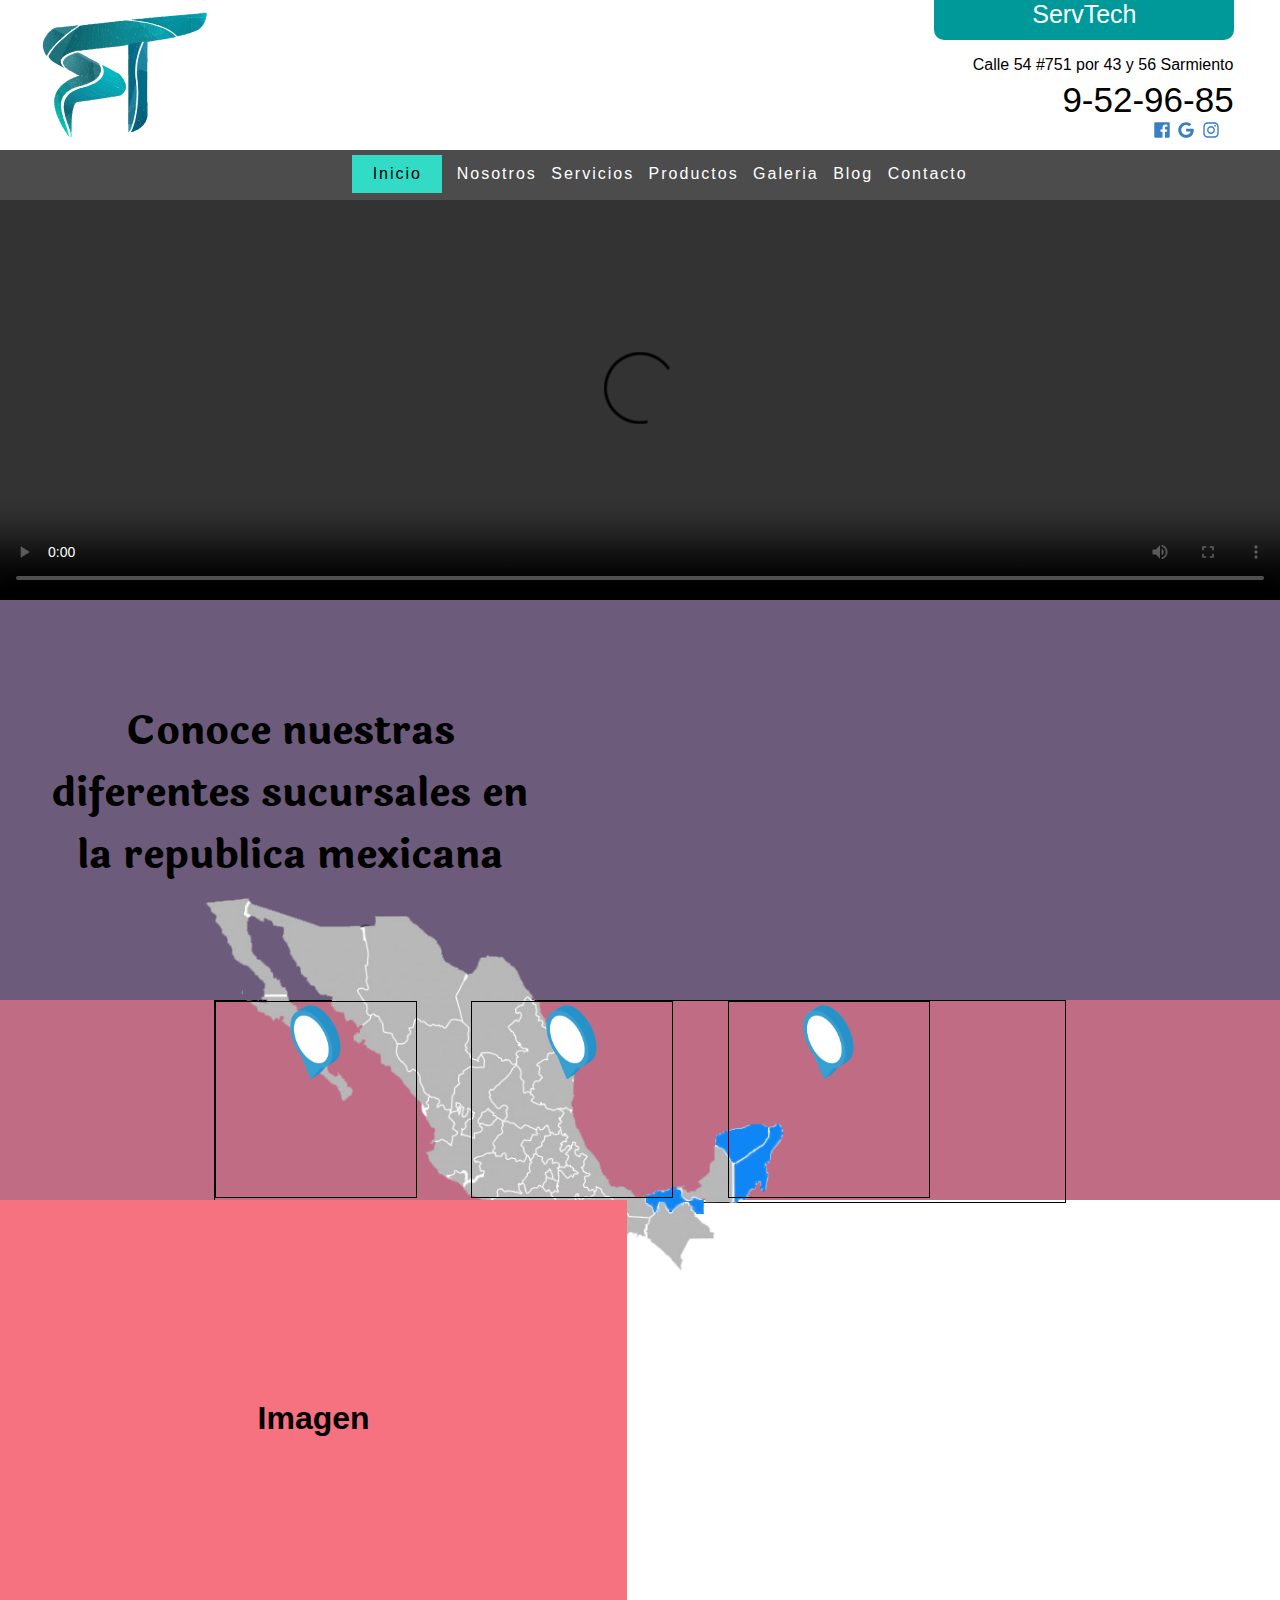
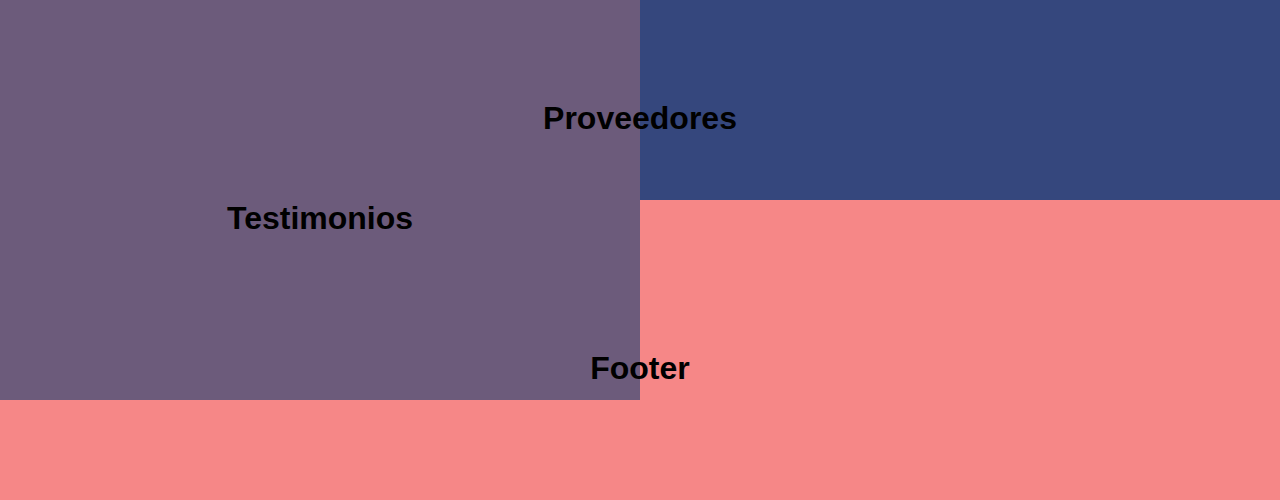
==== index.html @ d93a8c01 "Inicio de proyecto" ====
<!DOCTYPE html>
<html>
<head>
	<title>ServTech</title>
	<link rel="icon" href="img/index/logo-st.svg"/>
	<link rel="stylesheet" type="text/css" href="css/style.css">
	<link rel="stylesheet" href="https://use.fontawesome.com/releases/v5.7.2/css/all.css" integrity="sha384-fnmOCqbTlWIlj8LyTjo7mOUStjsKC4pOpQbqyi7RrhN7udi9RwhKkMHpvLbHG9Sr" crossorigin="anonymous">
</head>
<body>
	<header>
		<div class="header">
			<!-- <button class="btn-princ">ServTech</button> -->
			<a class="btn-princ" href=""><span class="text-btn">ServTech</span></a>
			<p class="direccion">Calle 54 #751 por 43 y 56 Sarmiento</p>
			<a class="Tel" href=""><span class="tel2">9-52-96-85</span></a>
			<div class="iconos">
				<a href="" ><img class="ico-fab" src="img/iconos/facebook-brands.svg"></a>
				<a href="" ><img class="ico-fab" src="img/iconos/google-brands.svg"></a>
				<a href="" ><img class="ico-fab" src="img/iconos/instagram-brands.svg"></a>

				<!-- <i class="icon fab fa-facebook"></i> -->
				<!-- <i class="icon fab fa-google"></i>
				<i class="icon fab fa-instagram"></i> -->
			</div>
			
			<img class="img-logo" src="img/index/logo-st2.svg">
		</div>
		<nav>
			<ul>
				<li class="active" href="index.html">Inicio</li>    
				<li href="#">Nosotros</li>
				<li href="#">Servicios</li>
				<li href="#">Productos</li>
				<li href="#">Galeria</li>
				<li href="#">Blog</li>
				<li href="#">Contacto</li>
			</ul>
		</nav>
	</header>
	<div class="video">
		<video class="video1" src="videos/switch.mp4" controls loop autoplay></video>
	</div>
	<div class="mapa">
		<div class="map-left">
			<h1 class="text-map">Conoce nuestras diferentes sucursales en la republica mexicana</h1>
		</div>
		<div class="maps">
		<img class="mapa1" src="img/index/Mapa.png">
		</div>
	</div>
	<div class="sucursales">
	<div id="centrar">
		<div class="content-suc">
			<img class="localizador" src="img/index/localizador.png">
		</div>
		<div class="content-suc">
			<img class="localizador" src="img/index/localizador.png">
			
		</div>
		<div class="content-suc">
			<img class="localizador" src="img/index/localizador.png">
		</div>
	</div>
</div>

	</div>
	<section class="seccion-testimonios">
		<div class="img-test">
			<h1 class="text-video">Imagen</h1>
		</div>
		<article class="testimonios">
			<h1 class="text-video">Testimonios</h1>
		</article>
	</section>
	<section>
		<div class="proveedores">
			<h1 class="text-video">Proveedores</h1>
		</div>
	</section>
	<footer class="footer">
		<h1 class="text-video">Footer</h1>
	</footer>


</body>
</html>
---- css/style.css ----
/*Fonts*/
/*Laila-Regular*/
@import url('https://fonts.googleapis.com/css?family=Laila');
/*end Fonts*/









body{
	margin: 0px;
	font-family: 'Montserrat', sans-serif;
	overflow-x: hidden;
}
h1{
	margin: 0px;
}
img{
	margin: 0px;
}
@import url('https://fonts.googleapis.com/css?family=Montserrat');



.icon{
	width: 24px;
	height: 24px;
}
.btn-princ{
	width: 300px;
	height: 40px;
	display: inline-block;
	position: absolute;
	left: 73%;
	background: #009999;
	text-decoration: none;
	text-align: center;
	border-radius: 0px 0px 10px 10px;
}
.text-btn{
	color: #fff;
	font-size: 25px;
	padding-top: 5px;

}
.direccion{
	position: absolute;
	left: 76%;
	top: 40px;
	text-align: right;
}
.Tel{
	position: absolute;
	left: 83%;
	text-decoration: none;
	top: 80px;

}
.tel2{
	font-size: 35px;
	color: black;
}
.iconos{
	position: absolute;
	left: 90%;
	top: 120px;
}
.ico-fab{
	width:20px;
	height: 20px;
}
.icon{
	color: #009999;
}
/*banner*/
.img-logo{
	/*position: relative;*/
	width: 250px;
	height: 130px;
	margin-top: 10px;

}
.header{
	widows: 100%;
	height: 150px;
	background: #fff;
}
/*End banner*/

/*Nav*/
nav{
	background-color: rgba(0,0,0,0.7);
	height: 50px;
	color: white;
}
ul{
	margin: 0px;
}
nav ul{
	text-align: center;
	/*position: fixed;*/
}

li{
	display: inline-block;
	text-align: center;
	margin: 5px;
	letter-spacing: 2px;
	
}
.active{
	width: 70px;
	background: #32dbc6;
	padding: 10px;
	color: black;
}
li:hover{
	width: 70px;
	background: #32dbc6;
	padding: 10px;

}
/*End nav*/

/*Video*/
.video{
	width: 100%;
	height: 400px;
	background: gray;

}
.video1{
	width: 100%;
	height: 400px;
}
.text-video{
	position: relative;
	top:50%;
	text-align: center;

}
/*End video*/
/* Sucursales*/
.map-left{
	width: 500px;
	display: inline-block;
	vertical-align: top;
	margin-left: 40px;
	margin-top: 100px;
	text-align: center;
}
.text-map{
	font-family: 'Laila', serif;
	font-size: 2.5em;

}

.localizador{
	width: 60px;
	height: 80px;
	text-align: center;
	display: block;
	margin: auto;
}
.content-suc{
	width: 200px;
	height: 195px;
	border: black 1px solid;
	display: inline-block;
	margin-right: 50px;
}
#centrar{
	width: 850px;
	margin: auto;
	border: black 1px solid;
}
.sucursales{
	
}
.sec-merida{
	display: inline-block;
	margin-left: 100px;
	vertical-align: top;
}
.suc-cancun {
	display: inline-block;
	margin-left: 200px;
	vertical-align: top;
}
.suc-tab{
	display: inline-block;
	margin-left: 200px;
	vertical-align: top;
}


.mapa{
	width: 100%;
	height: 400px;
	background: #6c5b7b;
}

.maps{
	display: inline-block;
	margin-left: 200px;
	vertical-align: top;

}
.mapa1{
	height: 400px;

}
.sucursales{
	width: 100%;
	height: 200px;
	background: #c06c84;
}
/*End Sucursales*/
/*testimonios*/
.seccion-testimonios{
	width: 100%;
	height: 400px;
	
}
.img-test{
	width: 49%;
	height: 400px;
	background: #f67280;
	display: inline-block;
	margin-right: 9px;
}
.testimonios{
	width: 50%;
	height: 400px;
	background: #6c5b7b;
	display: inline-block;
	vertical-align: top;

}
/*End testimonios*/
/*Proveedores*/
.proveedores{
	width: 100%;
	height: 200px;
	background: #35477d;
}
/*End Proveedores*/
/*Footer*/
.footer{
	width: 100%;
	height: 300px;
	background: #f68787;
}
/*End Footer
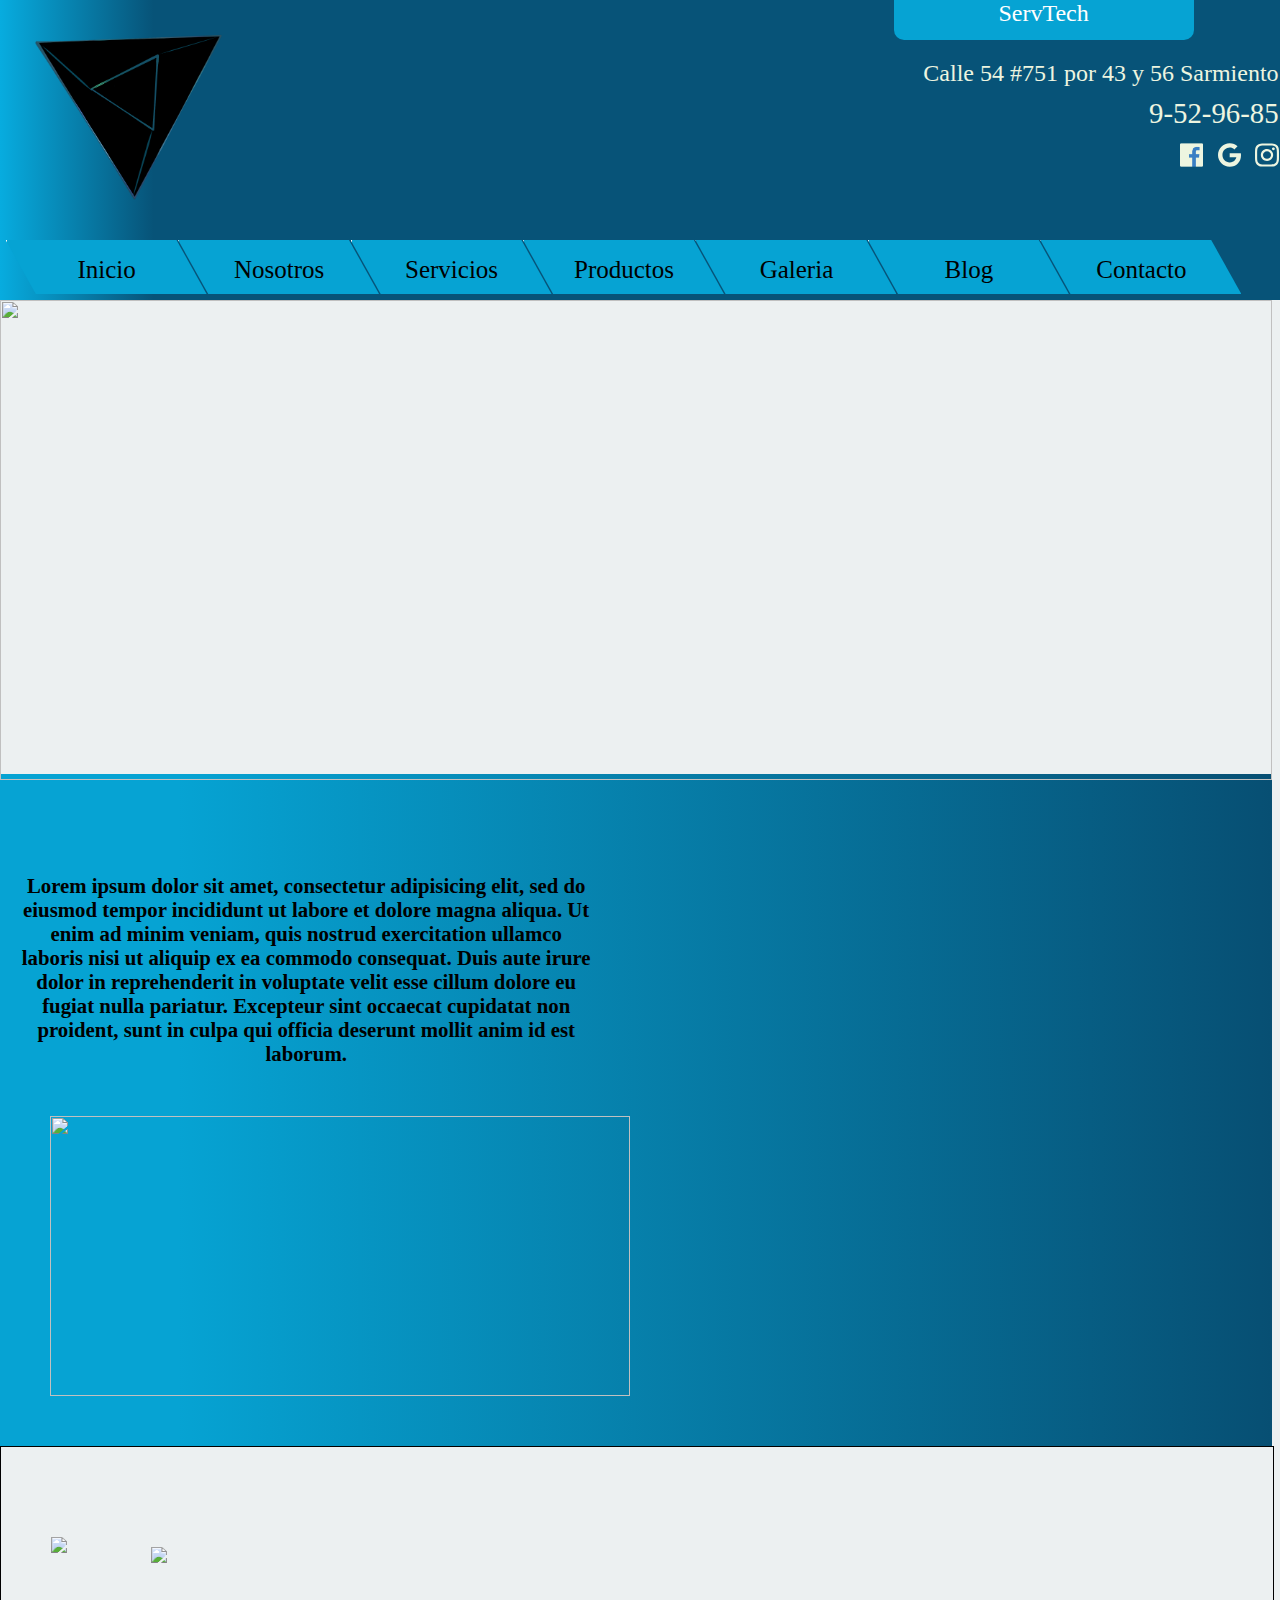
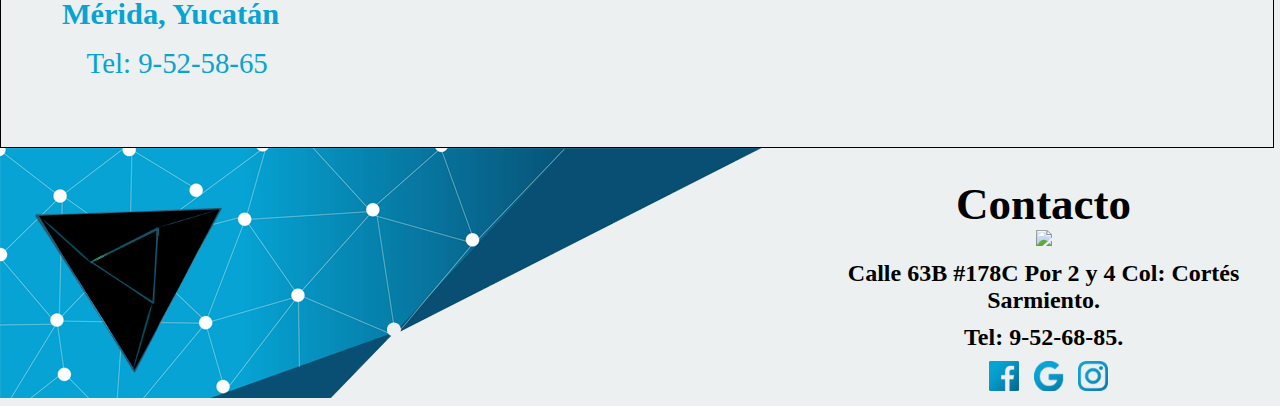
==== commit 3ede9b72: "avance index" ====
--- a/index.html
+++ b/index.html
@@ -1,86 +1,73 @@
 <!DOCTYPE html>
-<html>
+<html lang="en">
 <head>
-	<title>ServTech</title>
-	<link rel="icon" href="img/index/logo-st.svg"/>
-	<link rel="stylesheet" type="text/css" href="css/style.css">
-	<link rel="stylesheet" href="https://use.fontawesome.com/releases/v5.7.2/css/all.css" integrity="sha384-fnmOCqbTlWIlj8LyTjo7mOUStjsKC4pOpQbqyi7RrhN7udi9RwhKkMHpvLbHG9Sr" crossorigin="anonymous">
+    <meta charset="UTF-8">
+    <title>ServTech</title>
+    <link rel="stylesheet" href="css/style.css">
 </head>
 <body>
-	<header>
-		<div class="header">
-			<!-- <button class="btn-princ">ServTech</button> -->
-			<a class="btn-princ" href=""><span class="text-btn">ServTech</span></a>
-			<p class="direccion">Calle 54 #751 por 43 y 56 Sarmiento</p>
-			<a class="Tel" href=""><span class="tel2">9-52-96-85</span></a>
-			<div class="iconos">
-				<a href="" ><img class="ico-fab" src="img/iconos/facebook-brands.svg"></a>
-				<a href="" ><img class="ico-fab" src="img/iconos/google-brands.svg"></a>
-				<a href="" ><img class="ico-fab" src="img/iconos/instagram-brands.svg"></a>
-
-				<!-- <i class="icon fab fa-facebook"></i> -->
-				<!-- <i class="icon fab fa-google"></i>
-				<i class="icon fab fa-instagram"></i> -->
-			</div>
-			
-			<img class="img-logo" src="img/index/logo-st2.svg">
-		</div>
-		<nav>
-			<ul>
-				<li class="active" href="index.html">Inicio</li>    
-				<li href="#">Nosotros</li>
-				<li href="#">Servicios</li>
-				<li href="#">Productos</li>
-				<li href="#">Galeria</li>
-				<li href="#">Blog</li>
-				<li href="#">Contacto</li>
-			</ul>
-		</nav>
-	</header>
-	<div class="video">
-		<video class="video1" src="videos/switch.mp4" controls loop autoplay></video>
-	</div>
-	<div class="mapa">
-		<div class="map-left">
-			<h1 class="text-map">Conoce nuestras diferentes sucursales en la republica mexicana</h1>
-		</div>
-		<div class="maps">
-		<img class="mapa1" src="img/index/Mapa.png">
-		</div>
-	</div>
-	<div class="sucursales">
-	<div id="centrar">
-		<div class="content-suc">
-			<img class="localizador" src="img/index/localizador.png">
-		</div>
-		<div class="content-suc">
-			<img class="localizador" src="img/index/localizador.png">
-			
-		</div>
-		<div class="content-suc">
-			<img class="localizador" src="img/index/localizador.png">
-		</div>
-	</div>
-</div>
-
-	</div>
-	<section class="seccion-testimonios">
-		<div class="img-test">
-			<h1 class="text-video">Imagen</h1>
-		</div>
-		<article class="testimonios">
-			<h1 class="text-video">Testimonios</h1>
-		</article>
-	</section>
-	<section>
-		<div class="proveedores">
-			<h1 class="text-video">Proveedores</h1>
-		</div>
-	</section>
-	<footer class="footer">
-		<h1 class="text-video">Footer</h1>
-	</footer>
+    <header>
+        <img id="logo-princ" src="img/logo-ST.PNG">
+        <div id="banner-d"> 
+            <a id="btn-princ" href=""><span class="text-btn">ServTech</span></a>
+            <a href="" class="direccion list-none">Calle 54 #751 por 43 y 56 Sarmiento</a>
+            <a href="" class="Tel list-none">9-52-96-85</a>
+            <div class="icon">
+                <a href="" ><img class="ico-fab" src="img/iconos/facebook-brands.png"></a>
+                <a href="" ><img class="ico-fab" src="img/iconos/google-brands2.svg"></a>
+                <a href="" ><img class="ico-fab" src="img/iconos/instagram-brands2.svg"></a>
+            </div>
+        </div>
+        <nav>
+            <li><a href="index.html">Inicio</a></li>
+            <li><a href="">Nosotros</a></li>
+            <li><a href="">Servicios</a></li>
+            <li><a href="">Productos</a></li>
+            <li><a href="">Galeria</a></li>
+            <li><a href="">Blog</a></li>
+            <li><a href="">Contacto</a></li>
+        </nav>
+    </header>
+    <img id="img-banner" src="img/cableado-estructurado.jpg">
+    <section id="S_Mapa">
+        <h4>Lorem ipsum dolor sit amet, consectetur adipisicing elit, sed do eiusmod
+        tempor incididunt ut labore et dolore magna aliqua. Ut enim ad minim veniam,
+        quis nostrud exercitation ullamco laboris nisi ut aliquip ex ea commodo
+        consequat. Duis aute irure dolor in reprehenderit in voluptate velit esse
+        cillum dolore eu fugiat nulla pariatur. Excepteur sint occaecat cupidatat non
+        proident, sunt in culpa qui officia deserunt mollit anim id est laborum.</h4>
+        <img class="img-mapa" src="img/index/1200px-Mexico_map,_MX-SIN.svg.png">
+     </section>
+     <section id="sucursales">
+         <img class="lin-v" src="img/index/linea-v.png">
+            <img class="ico-g" src="img/iconos/google-azul.png">
+            <h5>Mérida, Yucatán</h5>
+            <a href="">Tel: 9-52-58-65</a>
 
 
+
+
+         <img class="lin-v" src="">
+         <img class="lin-v" src="">
+     </section>
+
+    <footer id="footer">
+
+        <img id="logo-footer" src="img/logo-ST.PNG">
+        <div id="alin-r"> 
+            <h3 class="">Contacto</h3>
+            <img class="" src="img/Footer/linea-ft.png">
+            <h5 class="">Calle 63B #178C Por 2 y 4 Col: Cortés Sarmiento.</h5>
+            <h5 class="">Tel: 9-52-68-85.</h5>
+             <div class="">
+                    <a href="" ><img class="ico-fab" src="img/Footer/iconos/ico-fb.png"></a>
+                    <a href="" ><img class="ico-fab" src="img/Footer/iconos/ico-google.png"></a>
+                    <a href="" ><img class="ico-fab" src="img/Footer/iconos/ico-insta.png"></a>
+             </div>
+        </div>
+    </footer>
+
+    <script src="https://code.jquery.com/jquery-3.3.1.min.js"></script>  
+    <script src="js/menu.js"></script>  
 </body>
 </html>--- a/css/style.css
+++ b/css/style.css
@@ -1,258 +1,304 @@
-/*Fonts*/
-/*Laila-Regular*/
-@import url('https://fonts.googleapis.com/css?family=Laila');
-/*end Fonts*/
-
-
-
-
-
-
-
-
+
+COLORES:
+1) AZUL FUERTE: #074f73;
+2) AZUL BAJO: #06A3D3;
+3) VERDE AQUA: #3FDB9D;
+4) NEGRO: #000000;
+5) HUESO: #EDF5E0;
+6) BLANCO: #FFFFFF;
+ */
+
+*{
+    margin: 0;
+    padding: 0;
+    border: 0;
+    vertical-align: baseline;
+    box-sizing: border-box;
+}
+/*Generales*/
+
+/* End Generales*/
 
 body{
-	margin: 0px;
-	font-family: 'Montserrat', sans-serif;
-	overflow-x: hidden;
-}
-h1{
-	margin: 0px;
-}
-img{
-	margin: 0px;
-}
-@import url('https://fonts.googleapis.com/css?family=Montserrat');
-
-
-
+    background: #ecf0f1;
+    font-family: 'Roboto', sans-serif;
+    padding-top: 292px;
+    transition: padding-top 0.5s ease;
+    margin-left: 0;
+}
+
+header{
+    width: 100%;
+    height: 300px;
+    background: #074f73;
+    position: fixed;
+    top: 0;
+    overflow: hidden;
+    transition: all 0.5s ease;
+    /**degradado***/
+    background: rgba(7,172,223,1);
+    background: -moz-linear-gradient(left, rgba(7,172,223,1) 0%, rgba(7,83,120,1) 12%, rgba(7,83,120,1) 100%);
+    background: -webkit-gradient(left top, right top, color-stop(0%, rgba(7,172,223,1)), color-stop(12%, rgba(7,83,120,1)), color-stop(100%, rgba(7,83,120,1)));
+    background: -webkit-linear-gradient(left, rgba(7,172,223,1) 0%, rgba(7,83,120,1) 12%, rgba(7,83,120,1) 100%);
+    background: -o-linear-gradient(left, rgba(7,172,223,1) 0%, rgba(7,83,120,1) 12%, rgba(7,83,120,1) 100%);
+    background: -ms-linear-gradient(left, rgba(7,172,223,1) 0%, rgba(7,83,120,1) 12%, rgba(7,83,120,1) 100%);
+    background: linear-gradient(to right, rgba(7,172,223,1) 0%, rgba(7,83,120,1) 12%, rgba(7,83,120,1) 100%);
+    filter: progid:DXImageTransform.Microsoft.gradient( startColorstr='#07acdf', endColorstr='#075378', GradientType=1 );
+    /*end degradado*/
+
+}
+
+header a{
+    font-family: oranienbaum;
+    color: #EDF5E0;
+}
+
+header h1{
+    font-size: 42px;
+    color: white;
+    line-height: 230px;
+    font-weight: 300;
+    transition: all 0.3s ease;
+}
+
+header h1 i{
+    font-weight: bold;
+    text-transform: uppercase;
+}
+
+header nav{
+    position: absolute;
+    bottom: 0;
+    height: 60px;
+    line-height: 60px;
+    width: 100%;
+    /*background: #EDF5E0;*/
+
+}
+/*para poder editar el texto de el menu se debe de aplicar los estilos directamente a la etiqueta "a"*/
+/*li es el que tiene la forma de trapezoide*/
+li{
+    height: 200px;
+    width: 200px;
+    background: #06A3D3;
+    display: inline-block;
+    clip-path: polygon(0 0, 85% 0, 100% 27%, 15% 27%);
+    margin-left: -33px;
+    border-left: 1px solid white;
+
+}
+header nav a{
+    color: #000000;
+    display: inline-block;1
+    line-height: 1;
+    text-decoration: none;
+    font-family: oranienbaum;
+    font-size: 25px;
+
+}
+header nav li:hover{
+    background: #074f73;
+    color: #ffffff;
+}
+header nav li a:hover{
+    color: #EDF5E0;
+}
+nav{
+    text-align: center;
+}
+#img-banner{
+    width: 100%;
+    height: 480px;
+}
+#S_Mapa{
+    margin-top: -10px;
+    background: rgba(6,163,211,1);
+    background: -moz-linear-gradient(left, rgba(6,163,211,1) 0%, rgba(6,163,211,1) 14%, rgba(7,79,115,1) 100%);
+    background: -webkit-gradient(left top, right top, color-stop(0%, rgba(6,163,211,1)), color-stop(14%, rgba(6,163,211,1)), color-stop(100%, rgba(7,79,115,1)));
+    background: -webkit-linear-gradient(left, rgba(6,163,211,1) 0%, rgba(6,163,211,1) 14%, rgba(7,79,115,1) 100%);
+    background: -o-linear-gradient(left, rgba(6,163,211,1) 0%, rgba(6,163,211,1) 14%, rgba(7,79,115,1) 100%);
+    background: -ms-linear-gradient(left, rgba(6,163,211,1) 0%, rgba(6,163,211,1) 14%, rgba(7,79,115,1) 100%);
+    background: linear-gradient(to right, rgba(6,163,211,1) 0%, rgba(6,163,211,1) 14%, rgba(7,79,115,1) 100%);
+    filter: progid:DXImageTransform.Microsoft.gradient( startColorstr='#06a3d3', endColorstr='#074f73', GradientType=1 );
+}
+#S_Mapa h4{
+    display: inline-block;
+    vertical-align: top;
+    width: 45%;
+    font-family: oranienbaum;
+    font-size: 1.3em;
+    text-align: center;
+    margin: 100px 0px 0px 20px;
+}
+#S_Mapa img{
+    width: 580px;
+    height: 280px;
+    margin: 50px 50px 50px 50px;
+}
+#sucursales{
+    width: 100%;
+    height: 300px;
+    border: black 1px solid;
+}
+.lin-v{
+    margin-left: 250px;
+    margin: 90px 0px 50px 50px;
+    height: 170px;
+}
+.ico-g{
+    display: inline-block;
+    vertical-align: top;
+    margin: 100px 0px 0px 80px;
+}
+#sucursales h5{
+    font-family: oranienbaum;
+    font-size: 1.9em;
+    display: inline-block;
+    vertical-align: top;
+    margin: 150px 0px 0px -110px;
+    color: #06A3D3;
+}
+#sucursales a{
+    font-family: oranienbaum;
+    font-size: 1.8em;
+    display: inline-block;
+    vertical-align: top;
+    margin: 200px 0px 0px -197px;
+    text-decoration: none;
+    color: #06A3D3;
+}
+#sucursales a:hover{
+    color: #074f73;
+}
+h2{
+    font-size: 34px;
+    text-transform: uppercase;
+    font-weight: 400;
+    line-height: 2;
+    color: #2c3e50;
+}
+p{
+    margin-bottom: 2rem;
+    line-height: 2;
+    color: #7f8c8d;
+}
+
+.wrapper{
+    max-width: 800px;
+    margin: 0 auto;
+}
+
+body.sticky-header{
+    padding-top: 100px;
+}
+
+body.sticky-header header{
+    height: 60px;
+    background: #000000;
+}
+
+body.sticky-header header h1{
+    transform: scale(0, 0);
+}
+/*section{
+    margin: 10px;
+    padding: 20px;
+    background: white;
+    border-radius: 4px;
+    box-shadow: 0 1px 0 rgba(0,0,0,0.2);
+}*/
+footer{
+    background: url(../img/Footer/bg-footer.png);
+    height: 250px;
+    background-repeat: no-repeat;
+    margin-left: 0px;
+}
+
+#logo-princ{
+    margin-top: 30px;
+    margin-left: 30px;
+    width: 200px;
+}
+#banner-d{
+    position: absolute;
+    display: inline-block;
+    vertical-align: top;
+    left: 62%;
+    width: 500px;
+    height: 150px;
+}
+#btn-princ{
+    background: #06A3D3;
+    color: #ffffff;
+    display: block;
+    width: 300px;
+    height: 40px;
+    display: flex;
+    justify-content: center;
+    margin: auto;
+    border-radius: 0px 0px 10px 10px;
+    text-decoration: none;
+    font-size: 1.5em;
+}
+.direccion, .Tel{
+    display: block;
+    margin-right: 15px;
+    text-align: right;
+}
+.direccion{
+    font-size: 1.5em;
+    margin-top: 20px;
+    text-decoration: none;
+}
+.direccion:hover{
+    color: gray;
+}
+.Tel{
+    text-decoration: none;
+    font-size: 1.8em;
+    margin-top: 10px;
+}
+.Tel:hover{
+    color:gray;
+}
 .icon{
-	width: 24px;
-	height: 24px;
-}
-.btn-princ{
-	width: 300px;
-	height: 40px;
-	display: inline-block;
-	position: absolute;
-	left: 73%;
-	background: #009999;
-	text-decoration: none;
-	text-align: center;
-	border-radius: 0px 0px 10px 10px;
-}
-.text-btn{
-	color: #fff;
-	font-size: 25px;
-	padding-top: 5px;
-
-}
-.direccion{
-	position: absolute;
-	left: 76%;
-	top: 40px;
-	text-align: right;
-}
-.Tel{
-	position: absolute;
-	left: 83%;
-	text-decoration: none;
-	top: 80px;
-
-}
-.tel2{
-	font-size: 35px;
-	color: black;
-}
-.iconos{
-	position: absolute;
-	left: 90%;
-	top: 120px;
+    margin-top: 10px;
+    text-align: right;
+    margin-right: 15px;
 }
 .ico-fab{
-	width:20px;
-	height: 20px;
-}
-.icon{
-	color: #009999;
-}
-/*banner*/
-.img-logo{
-	/*position: relative;*/
-	width: 250px;
-	height: 130px;
-	margin-top: 10px;
-
-}
-.header{
-	widows: 100%;
-	height: 150px;
-	background: #fff;
-}
-/*End banner*/
-
-/*Nav*/
-nav{
-	background-color: rgba(0,0,0,0.7);
-	height: 50px;
-	color: white;
-}
-ul{
-	margin: 0px;
-}
-nav ul{
-	text-align: center;
-	/*position: fixed;*/
-}
-
-li{
-	display: inline-block;
-	text-align: center;
-	margin: 5px;
-	letter-spacing: 2px;
-	
-}
-.active{
-	width: 70px;
-	background: #32dbc6;
-	padding: 10px;
-	color: black;
-}
-li:hover{
-	width: 70px;
-	background: #32dbc6;
-	padding: 10px;
-
-}
-/*End nav*/
-
-/*Video*/
-.video{
-	width: 100%;
-	height: 400px;
-	background: gray;
-
-}
-.video1{
-	width: 100%;
-	height: 400px;
-}
-.text-video{
-	position: relative;
-	top:50%;
-	text-align: center;
-
-}
-/*End video*/
-/* Sucursales*/
-.map-left{
-	width: 500px;
-	display: inline-block;
-	vertical-align: top;
-	margin-left: 40px;
-	margin-top: 100px;
-	text-align: center;
-}
-.text-map{
-	font-family: 'Laila', serif;
-	font-size: 2.5em;
-
-}
-
-.localizador{
-	width: 60px;
-	height: 80px;
-	text-align: center;
-	display: block;
-	margin: auto;
-}
-.content-suc{
-	width: 200px;
-	height: 195px;
-	border: black 1px solid;
-	display: inline-block;
-	margin-right: 50px;
-}
-#centrar{
-	width: 850px;
-	margin: auto;
-	border: black 1px solid;
-}
-.sucursales{
-	
-}
-.sec-merida{
-	display: inline-block;
-	margin-left: 100px;
-	vertical-align: top;
-}
-.suc-cancun {
-	display: inline-block;
-	margin-left: 200px;
-	vertical-align: top;
-}
-.suc-tab{
-	display: inline-block;
-	margin-left: 200px;
-	vertical-align: top;
-}
-
-
-.mapa{
-	width: 100%;
-	height: 400px;
-	background: #6c5b7b;
-}
-
-.maps{
-	display: inline-block;
-	margin-left: 200px;
-	vertical-align: top;
-
-}
-.mapa1{
-	height: 400px;
-
-}
-.sucursales{
-	width: 100%;
-	height: 200px;
-	background: #c06c84;
-}
-/*End Sucursales*/
-/*testimonios*/
-.seccion-testimonios{
-	width: 100%;
-	height: 400px;
-	
-}
-.img-test{
-	width: 49%;
-	height: 400px;
-	background: #f67280;
-	display: inline-block;
-	margin-right: 9px;
-}
-.testimonios{
-	width: 50%;
-	height: 400px;
-	background: #6c5b7b;
-	display: inline-block;
-	vertical-align: top;
-
-}
-/*End testimonios*/
-/*Proveedores*/
-.proveedores{
-	width: 100%;
-	height: 200px;
-	background: #35477d;
-}
-/*End Proveedores*/
+    height: 30px;
+    padding-left: 10px;
+}
 /*Footer*/
-.footer{
-	width: 100%;
-	height: 300px;
-	background: #f68787;
-}
+#logo-footer{
+    margin-top: 55px;
+    margin-left: 30px;
+    width: 200px;
+}
+
+#alin-r{
+     position: absolute;
+    display: inline-block;
+    vertical-align: top;
+    left: 62%;
+    width: 500px;
+    height: 250px;
+    text-align: center;
+}
+footer h3{
+    margin-top: 30px;
+    margin-bottom: 0px;
+    font-size: 45px;
+    font-family: oranienbaum;
+}
+footer  h5{
+    margin-top: 10px;
+    font-size: 24px;
+    font-family: oranienbaum;
+    margin-bottom: 10px;
+}
+
+
+
 /*End Footer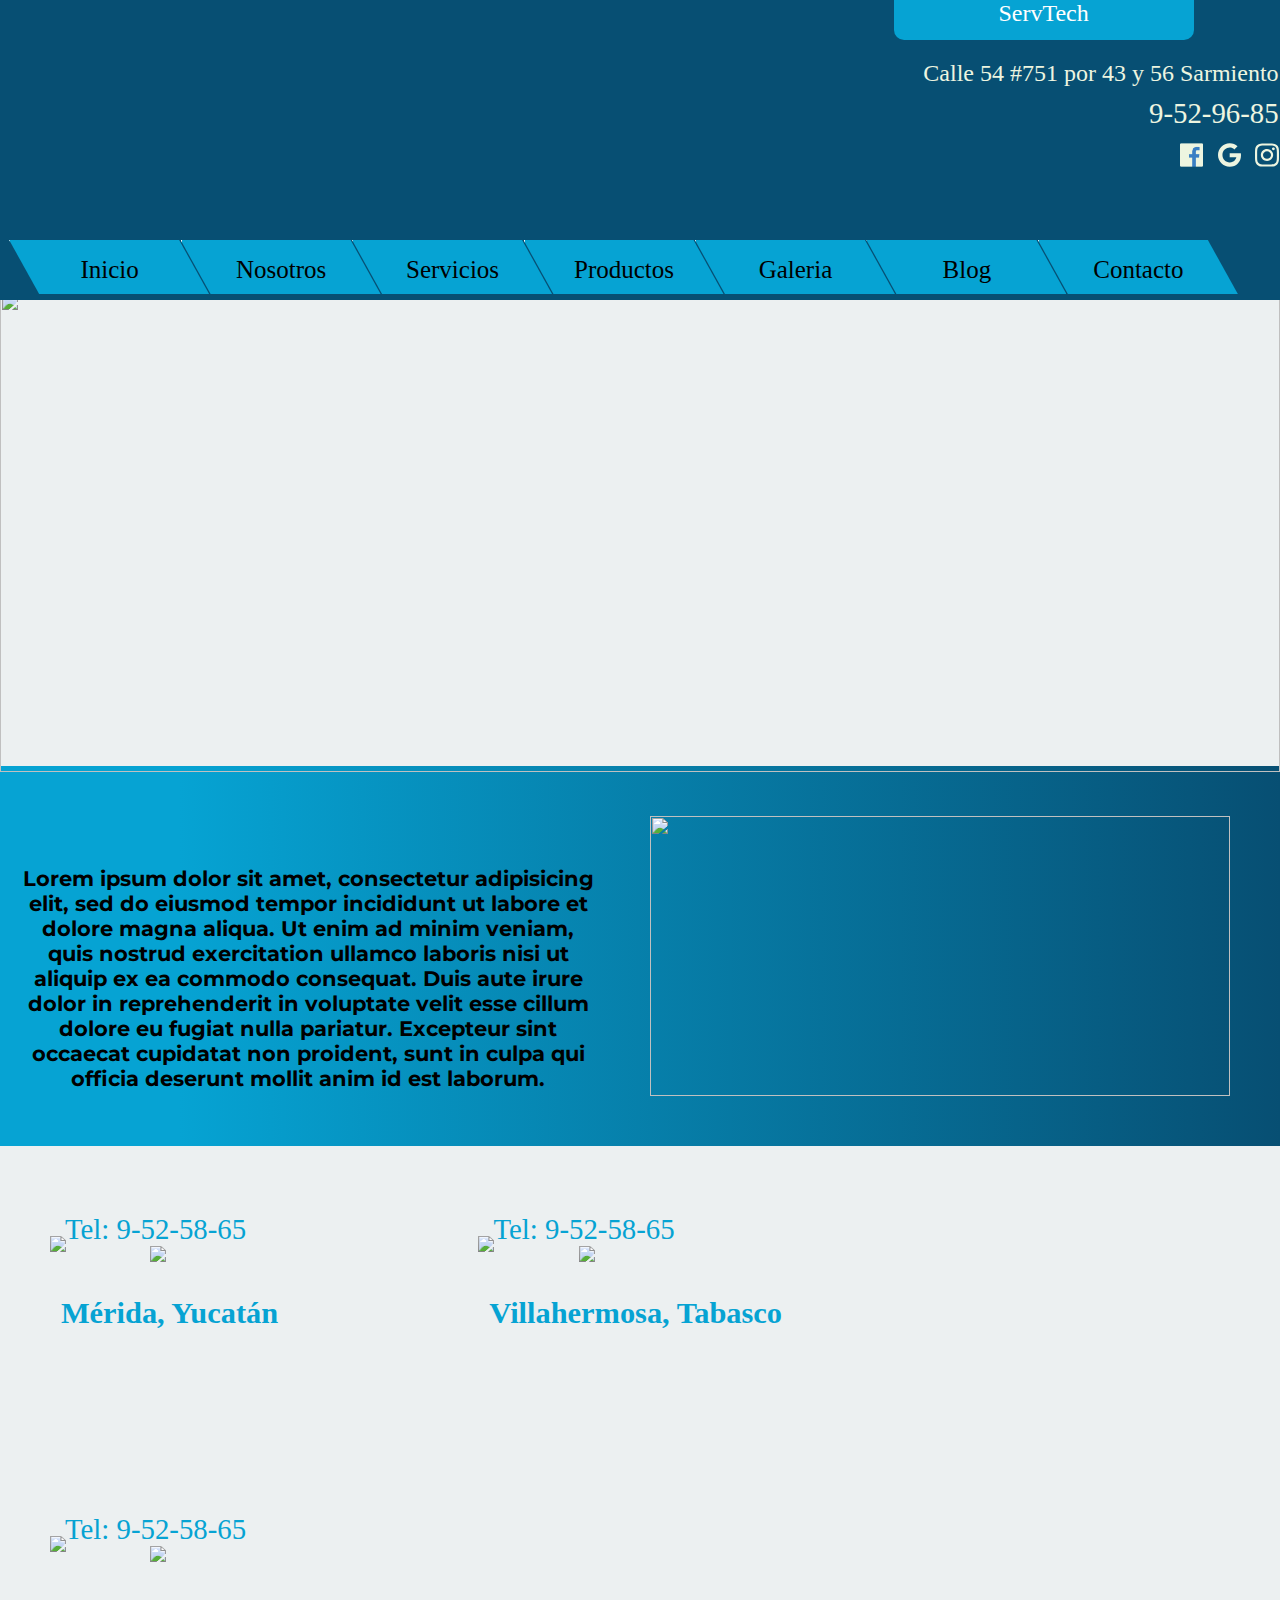
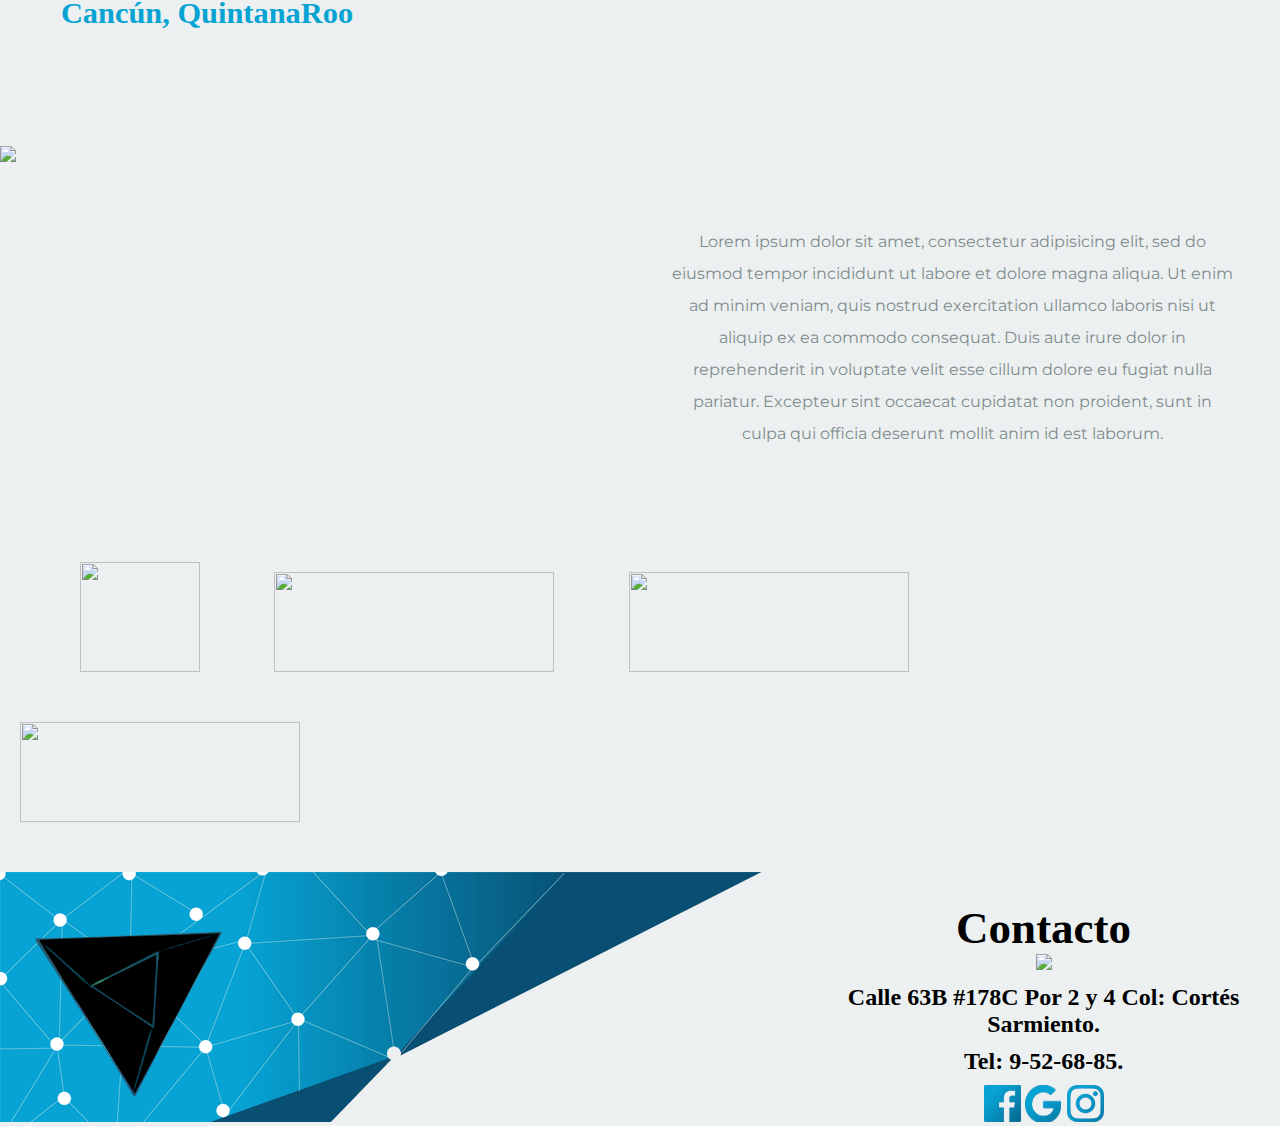
==== commit 903ddd84: "Index2" ====
--- a/index.html
+++ b/index.html
@@ -4,18 +4,19 @@
     <meta charset="UTF-8">
     <title>ServTech</title>
     <link rel="stylesheet" href="css/style.css">
+    <!-- <link rel="stylesheet" href="css/genrales.css"> -->
 </head>
 <body>
     <header>
-        <img id="logo-princ" src="img/logo-ST.PNG">
+        <img id="logo-princ" src="img/bg-header.png">
         <div id="banner-d"> 
             <a id="btn-princ" href=""><span class="text-btn">ServTech</span></a>
             <a href="" class="direccion list-none">Calle 54 #751 por 43 y 56 Sarmiento</a>
             <a href="" class="Tel list-none">9-52-96-85</a>
             <div class="icon">
-                <a href="" ><img class="ico-fab" src="img/iconos/facebook-brands.png"></a>
-                <a href="" ><img class="ico-fab" src="img/iconos/google-brands2.svg"></a>
-                <a href="" ><img class="ico-fab" src="img/iconos/instagram-brands2.svg"></a>
+                <a href="" ><img src="img/iconos/facebook-brands.png"></a>
+                <a href="" ><img src="img/iconos/google-brands2.svg"></a>
+                <a href="" ><img src="img/iconos/instagram-brands2.svg"></a>
             </div>
         </div>
         <nav>
@@ -38,32 +39,59 @@
         proident, sunt in culpa qui officia deserunt mollit anim id est laborum.</h4>
         <img class="img-mapa" src="img/index/1200px-Mexico_map,_MX-SIN.svg.png">
      </section>
-     <section id="sucursales">
-         <img class="lin-v" src="img/index/linea-v.png">
-            <img class="ico-g" src="img/iconos/google-azul.png">
-            <h5>Mérida, Yucatán</h5>
-            <a href="">Tel: 9-52-58-65</a>
-
-
-
-
-         <img class="lin-v" src="">
-         <img class="lin-v" src="">
+     <section>
+         <section id="sucursales">
+             <img class="lin-v" src="img/index/linea-v.png">
+                <img class="ico-g" src="img/iconos/google-azul.png">
+                <h5>Mérida, Yucatán</h5>
+                <a id="merida" href="">Tel: 9-52-58-65</a>
+         </section>
+         <section id="sucursales">
+             <img class="lin-v" src="img/index/linea-v.png">
+                <img class="ico-g" src="img/iconos/google-azul.png">
+                <h5>Villahermosa, Tabasco</h5>
+                <a id="tabasco" href="">Tel: 9-52-58-65</a>
+         </section>
+         <section id="sucursales">
+             <img class="lin-v" src="img/index/linea-v.png">
+                <img class="ico-g" src="img/iconos/google-azul.png">
+                <h5>Cancún, QuintanaRoo</h5>
+                <a id="cancun" href="">Tel: 9-52-58-65</a>
+         </section>
      </section>
-
+     <section>
+         <div>
+             <img src="img/index/consultoria-1.jpg">
+         </div>
+         <div>
+            <blockquote>
+                 <p>Lorem ipsum dolor sit amet, consectetur adipisicing elit, sed do eiusmod
+                 tempor incididunt ut labore et dolore magna aliqua. Ut enim ad minim veniam,
+                 quis nostrud exercitation ullamco laboris nisi ut aliquip ex ea commodo
+                 consequat. Duis aute irure dolor in reprehenderit in voluptate velit esse
+                 cillum dolore eu fugiat nulla pariatur. Excepteur sint occaecat cupidatat non
+                 proident, sunt in culpa qui officia deserunt mollit anim id est laborum.</p>
+             </blockquote>
+         </div>
+     </section>
+    <section id="provedores">
+        <img id="dell" src="img/iconos/proveedores/dell.png">
+        <img src="img/iconos/proveedores/delmc.png">
+        <img src="img/iconos/proveedores/Microsoft.png">
+        <img src="img/iconos/proveedores/vmware.png">
+    </section>
     <footer id="footer">
-
         <img id="logo-footer" src="img/logo-ST.PNG">
         <div id="alin-r"> 
-            <h3 class="">Contacto</h3>
-            <img class="" src="img/Footer/linea-ft.png">
-            <h5 class="">Calle 63B #178C Por 2 y 4 Col: Cortés Sarmiento.</h5>
-            <h5 class="">Tel: 9-52-68-85.</h5>
-             <div class="">
+            <h3>Contacto</h3>
+            <img src="img/Footer/linea-ft.png">
+            <h5>Calle 63B #178C Por 2 y 4 Col: Cortés Sarmiento.</h5>
+            <h5>Tel: 9-52-68-85.</h5>
+            <div>
                     <a href="" ><img class="ico-fab" src="img/Footer/iconos/ico-fb.png"></a>
                     <a href="" ><img class="ico-fab" src="img/Footer/iconos/ico-google.png"></a>
                     <a href="" ><img class="ico-fab" src="img/Footer/iconos/ico-insta.png"></a>
-             </div>
+            </div>
         </div>
     </footer>
 
--- a/css/style.css
+++ b/css/style.css
@@ -1,5 +1,5 @@
 
-COLORES:
+/*COLORES:
 1) AZUL FUERTE: #074f73;
 2) AZUL BAJO: #06A3D3;
 3) VERDE AQUA: #3FDB9D;
@@ -7,7 +7,7 @@
 5) HUESO: #EDF5E0;
 6) BLANCO: #FFFFFF;
  */
-
+@import url('https://fonts.googleapis.com/css?family=Montserrat');
 *{
     margin: 0;
     padding: 0;
@@ -36,23 +36,20 @@
     overflow: hidden;
     transition: all 0.5s ease;
     /**degradado***/
-    background: rgba(7,172,223,1);
+   /* background: rgba(7,172,223,1);
     background: -moz-linear-gradient(left, rgba(7,172,223,1) 0%, rgba(7,83,120,1) 12%, rgba(7,83,120,1) 100%);
     background: -webkit-gradient(left top, right top, color-stop(0%, rgba(7,172,223,1)), color-stop(12%, rgba(7,83,120,1)), color-stop(100%, rgba(7,83,120,1)));
     background: -webkit-linear-gradient(left, rgba(7,172,223,1) 0%, rgba(7,83,120,1) 12%, rgba(7,83,120,1) 100%);
     background: -o-linear-gradient(left, rgba(7,172,223,1) 0%, rgba(7,83,120,1) 12%, rgba(7,83,120,1) 100%);
     background: -ms-linear-gradient(left, rgba(7,172,223,1) 0%, rgba(7,83,120,1) 12%, rgba(7,83,120,1) 100%);
     background: linear-gradient(to right, rgba(7,172,223,1) 0%, rgba(7,83,120,1) 12%, rgba(7,83,120,1) 100%);
-    filter: progid:DXImageTransform.Microsoft.gradient( startColorstr='#07acdf', endColorstr='#075378', GradientType=1 );
+    filter: progid:DXImageTransform.Microsoft.gradient( startColorstr='#07acdf', endColorstr='#075378', GradientType=1 );*/
     /*end degradado*/
-
-}
-
+}
 header a{
     font-family: oranienbaum;
     color: #EDF5E0;
 }
-
 header h1{
     font-size: 42px;
     color: white;
@@ -60,12 +57,10 @@
     font-weight: 300;
     transition: all 0.3s ease;
 }
-
 header h1 i{
     font-weight: bold;
     text-transform: uppercase;
 }
-
 header nav{
     position: absolute;
     bottom: 0;
@@ -73,7 +68,6 @@
     line-height: 60px;
     width: 100%;
     /*background: #EDF5E0;*/
-
 }
 /*para poder editar el texto de el menu se debe de aplicar los estilos directamente a la etiqueta "a"*/
 /*li es el que tiene la forma de trapezoide*/
@@ -85,7 +79,6 @@
     clip-path: polygon(0 0, 85% 0, 100% 27%, 15% 27%);
     margin-left: -33px;
     border-left: 1px solid white;
-
 }
 header nav a{
     color: #000000;
@@ -94,7 +87,6 @@
     text-decoration: none;
     font-family: oranienbaum;
     font-size: 25px;
-
 }
 header nav li:hover{
     background: #074f73;
@@ -103,8 +95,22 @@
 header nav li a:hover{
     color: #EDF5E0;
 }
+
+header img#logo-princ{
+    margin-top: -215px;
+    margin-left: -15px;
+    width: 1045px;
+    float: left;
+}
+header div.icon img{
+    height: 30px;
+    padding-left: 10px;
+}
 nav{
     text-align: center;
+}
+#S_Mapa, p {
+    font-family: 'Montserrat', sans-serif;
 }
 #img-banner{
     width: 100%;
@@ -125,7 +131,6 @@
     display: inline-block;
     vertical-align: top;
     width: 45%;
-    font-family: oranienbaum;
     font-size: 1.3em;
     text-align: center;
     margin: 100px 0px 0px 20px;
@@ -136,9 +141,11 @@
     margin: 50px 50px 50px 50px;
 }
 #sucursales{
-    width: 100%;
+    width: 30%;
     height: 300px;
-    border: black 1px solid;
+    display: inline-block;
+    vertical-align: top;
+    margin-right: 40px;
 }
 .lin-v{
     margin-left: 250px;
@@ -163,13 +170,38 @@
     font-size: 1.8em;
     display: inline-block;
     vertical-align: top;
-    margin: 200px 0px 0px -197px;
+    margin: -118px 0px 0px 65px;
     text-decoration: none;
     color: #06A3D3;
 }
 #sucursales a:hover{
     color: #074f73;
 }
+section div{
+    display: inline-block;
+    width: 48%;
+    vertical-align: top;
+}
+section div img{
+    width: 97%;
+}
+section div blockquote{
+    margin-top: 20px;
+    text-align: center;
+    background: transparent url(../img/blockquote.png) no-repeat scroll 10px 10px;
+    padding: 60px 0px 80px 53px;
+}
+#provedores img{
+    width: 280px;
+    height: 100px;
+    margin: 0px 50px 50px 20px;
+}
+#dell{
+     width: 120px !important;
+    height: 110px !important;
+    margin-left: 80px !important;
+}
+/**/
 h2{
     font-size: 34px;
     text-transform: uppercase;
@@ -182,21 +214,20 @@
     line-height: 2;
     color: #7f8c8d;
 }
-
 .wrapper{
     max-width: 800px;
     margin: 0 auto;
 }
-
 body.sticky-header{
     padding-top: 100px;
 }
-
 body.sticky-header header{
     height: 60px;
-    background: #000000;
-}
-
+    background: transparent;
+}
+.display-none #logo-princ{ 
+    display: none;
+ }
 body.sticky-header header h1{
     transform: scale(0, 0);
 }
@@ -214,11 +245,6 @@
     margin-left: 0px;
 }
 
-#logo-princ{
-    margin-top: 30px;
-    margin-left: 30px;
-    width: 200px;
-}
 #banner-d{
     position: absolute;
     display: inline-block;
@@ -266,17 +292,13 @@
     text-align: right;
     margin-right: 15px;
 }
-.ico-fab{
-    height: 30px;
-    padding-left: 10px;
-}
+
 /*Footer*/
 #logo-footer{
     margin-top: 55px;
     margin-left: 30px;
     width: 200px;
 }
-
 #alin-r{
      position: absolute;
     display: inline-block;
@@ -298,7 +320,4 @@
     font-family: oranienbaum;
     margin-bottom: 10px;
 }
-
-
-
 /*End Footer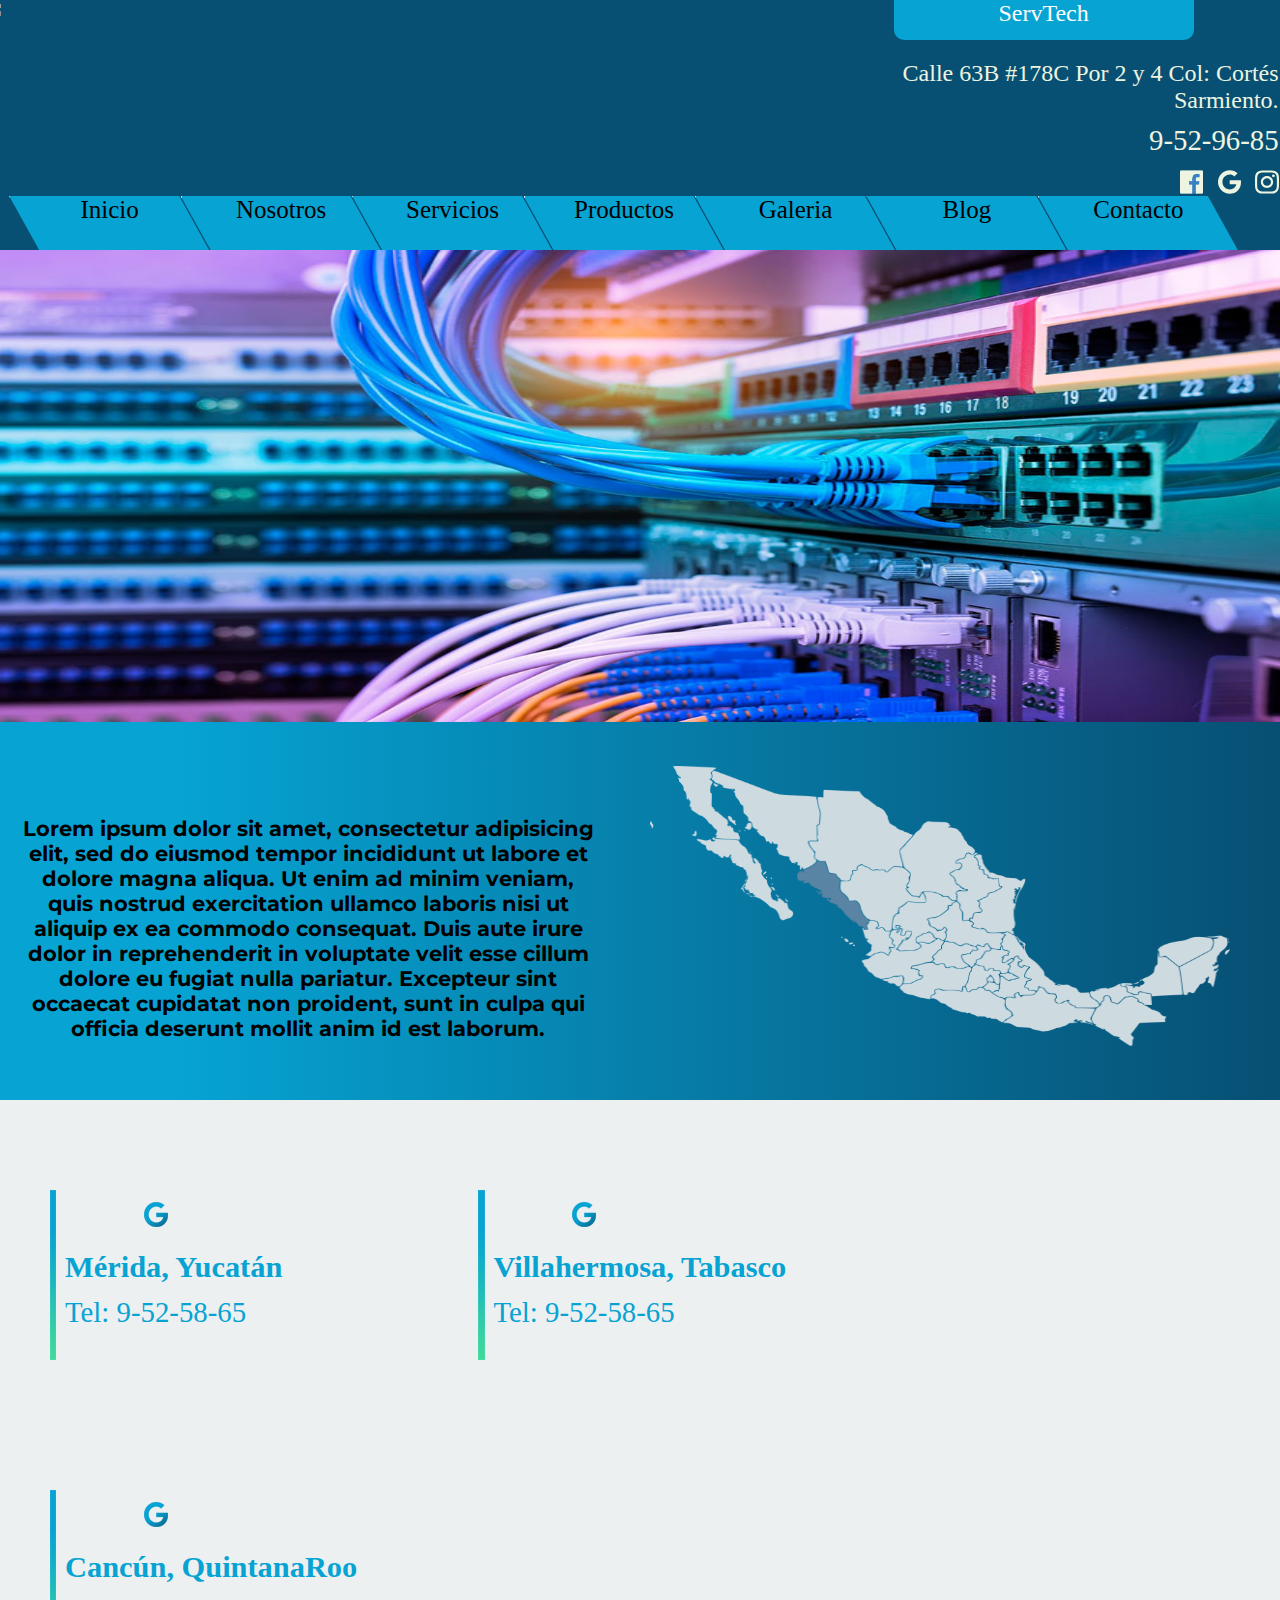
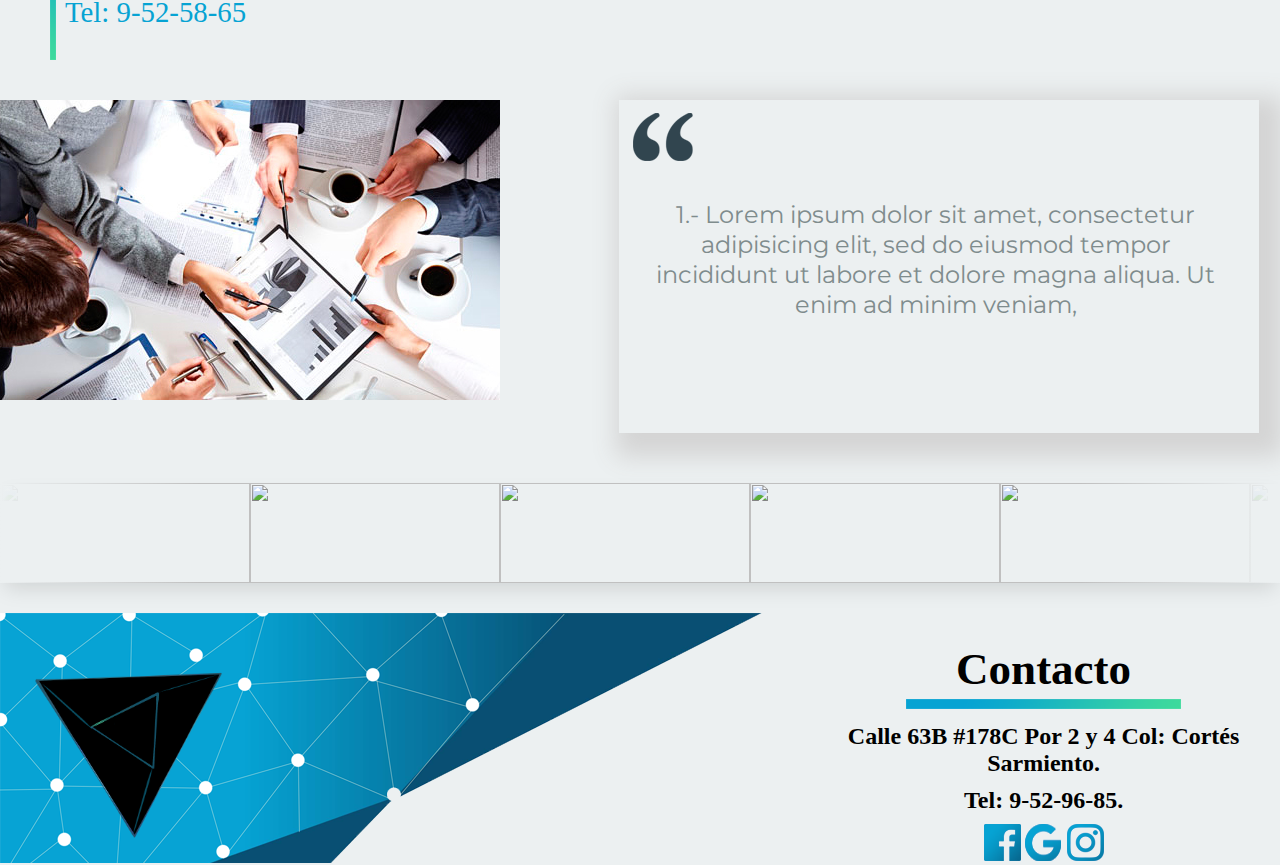
==== commit 4d3e3462: "Maquetado1" ====
--- a/index.html
+++ b/index.html
@@ -2,16 +2,16 @@
 <html lang="en">
 <head>
     <meta charset="UTF-8">
-    <title>ServTech</title>
+    <title>ServTech | Inicio</title>
     <link rel="stylesheet" href="css/style.css">
     <!-- <link rel="stylesheet" href="css/genrales.css"> -->
 </head>
 <body>
     <header>
-        <img id="logo-princ" src="img/bg-header.png">
+        <img id="logo-princ" src="img/bg_header.png">
         <div id="banner-d"> 
             <a id="btn-princ" href=""><span class="text-btn">ServTech</span></a>
-            <a href="" class="direccion list-none">Calle 54 #751 por 43 y 56 Sarmiento</a>
+            <a href="" class="direccion list-none">Calle 63B #178C Por 2 y 4 Col: Cortés Sarmiento.</a>
             <a href="" class="Tel list-none">9-52-96-85</a>
             <div class="icon">
                 <a href="" ><img src="img/iconos/facebook-brands.png"></a>
@@ -21,12 +21,12 @@
         </div>
         <nav>
             <li><a href="index.html">Inicio</a></li>
-            <li><a href="">Nosotros</a></li>
-            <li><a href="">Servicios</a></li>
-            <li><a href="">Productos</a></li>
-            <li><a href="">Galeria</a></li>
-            <li><a href="">Blog</a></li>
-            <li><a href="">Contacto</a></li>
+            <li><a href="Nosotros.html">Nosotros</a></li>
+            <li><a href="Servicios.html">Servicios</a></li>
+            <li><a href="Soluciones.html">Productos</a></li>
+            <li><a href="Galeria.html">Galeria</a></li>
+            <li><a href="Blog.html">Blog</a></li>
+            <li><a href="Contacto.html">Contacto</a></li>
         </nav>
     </header>
     <img id="img-banner" src="img/cableado-estructurado.jpg">
@@ -59,34 +59,93 @@
                 <a id="cancun" href="">Tel: 9-52-58-65</a>
          </section>
      </section>
-     <section>
+     <section class="reviews">
          <div>
              <img src="img/index/consultoria-1.jpg">
          </div>
-         <div>
-            <blockquote>
-                 <p>Lorem ipsum dolor sit amet, consectetur adipisicing elit, sed do eiusmod
-                 tempor incididunt ut labore et dolore magna aliqua. Ut enim ad minim veniam,
-                 quis nostrud exercitation ullamco laboris nisi ut aliquip ex ea commodo
-                 consequat. Duis aute irure dolor in reprehenderit in voluptate velit esse
-                 cillum dolore eu fugiat nulla pariatur. Excepteur sint occaecat cupidatat non
-                 proident, sunt in culpa qui officia deserunt mollit anim id est laborum.</p>
-             </blockquote>
-         </div>
+         <div class="slider2">
+            <ul>
+                <li>
+                    <p>
+                        1.- Lorem ipsum dolor sit amet, consectetur adipisicing elit, sed do eiusmod
+                        tempor incididunt ut labore et dolore magna aliqua. Ut enim ad minim veniam,
+                    </p>
+                </li>
+                <li>
+                    <p>
+                        2.- Lorem ipsum dolor sit amet, consectetur adipisicing elit, sed do eiusmod
+                        tempor incididunt ut labore et dolore magna aliqua. Ut enim ad minim veniam,
+                    </p>
+                </li>
+                <li>
+                    <p>
+                        3.- Lorem ipsum dolor sit amet, consectetur adipisicing elit, sed do eiusmod
+                        tempor incididunt ut labore et dolore magna aliqua. Ut enim ad minim veniam,
+                    </p>
+                </li>
+                <li>
+                    <p>
+                        4.- Lorem ipsum dolor sit amet, consectetur adipisicing elit, sed do eiusmod
+                        tempor incididunt ut labore et dolore magna aliqua. Ut enim ad minim veniam,
+                    </p>
+                </li>
+            </ul>
+        </div>
      </section>
-    <section id="provedores">
-        <img id="dell" src="img/iconos/proveedores/dell.png">
-        <img src="img/iconos/proveedores/delmc.png">
-        <img src="img/iconos/proveedores/Microsoft.png">
-        <img src="img/iconos/proveedores/vmware.png">
-    </section>
+       
+    <div class="slider">
+        <div class="slide-track">
+            <div class="slide">
+                <img src="img/2iconos/dell.png" height="100" width="250" alt="" />
+            </div>
+            <div class="slide">
+                <img src="img/2iconos/delmc.png" height="100" width="250" alt="" />
+            </div>
+            <div class="slide">
+                <img src="img/2iconos/itil.png" height="100" width="250" alt="" />
+            </div>
+            <div class="slide">
+                <img src="img/2iconos/microsoft.png" height="100" width="250" alt="" />
+            </div>
+            <div class="slide">
+                <img src="img/2iconos/schnaider.png" height="100" width="250" alt="" />
+            </div>
+            <div class="slide">
+                <img src="img/2iconos/vmware2.png" height="100" width="250" alt="" />
+            </div>
+            <div class="slide">
+                <img src="img/2iconos/apc.png" height="100" width="250" alt="" />
+            </div>
+            <div class="slide">
+                <img src="img/2iconos/dell.png" height="100" width="250" alt="" />
+            </div>
+            <div class="slide">
+                <img src="img/2iconos/delmc.png" height="100" width="250" alt="" />
+            </div>
+            <div class="slide">
+                <img src="img/2iconos/itil.png" height="100" width="250" alt="" />
+            </div>
+            <div class="slide">
+                <img src="img/2iconos/microsoft.png" height="100" width="250" alt="" />
+            </div>
+            <div class="slide">
+                <img src="img/2iconos/schnaider.png" height="100" width="250" alt="" />
+            </div>
+            <div class="slide">
+                <img src="img/2iconos/vmware2.png" height="100" width="250" alt="" />
+            </div>
+            <div class="slide">
+                <img src="img/2iconos/apc.png" height="100" width="250" alt="" />
+            </div>
+        </div>
+    </div>
     <footer id="footer">
         <img id="logo-footer" src="img/logo-ST.PNG">
         <div id="alin-r"> 
             <h3>Contacto</h3>
             <img src="img/Footer/linea-ft.png">
             <h5>Calle 63B #178C Por 2 y 4 Col: Cortés Sarmiento.</h5>
-            <h5>Tel: 9-52-68-85.</h5>
+            <h5>Tel: 9-52-96-85.</h5>
             <div>
                     <a href="" ><img class="ico-fab" src="img/Footer/iconos/ico-fb.png"></a>
                     <a href="" ><img class="ico-fab" src="img/Footer/iconos/ico-google.png"></a>
--- a/css/style.css
+++ b/css/style.css
@@ -5,9 +5,13 @@
 3) VERDE AQUA: #3FDB9D;
 4) NEGRO: #000000;
 5) HUESO: #EDF5E0;
-6) BLANCO: #FFFFFF;
- */
+6) BLANCO: #FFFFFF;*/
+ 
+
+
 @import url('https://fonts.googleapis.com/css?family=Montserrat');
+@import url('https://fonts.googleapis.com/css?family=Quicksand');
+
 *{
     margin: 0;
     padding: 0;
@@ -22,29 +26,20 @@
 body{
     background: #ecf0f1;
     font-family: 'Roboto', sans-serif;
-    padding-top: 292px;
-    transition: padding-top 0.5s ease;
+    padding-top: 242px;
+    /*transition: padding-top 0.5s ease;*/
     margin-left: 0;
 }
 
 header{
     width: 100%;
-    height: 300px;
+    height: 250px;
     background: #074f73;
     position: fixed;
     top: 0;
     overflow: hidden;
     transition: all 0.5s ease;
-    /**degradado***/
-   /* background: rgba(7,172,223,1);
-    background: -moz-linear-gradient(left, rgba(7,172,223,1) 0%, rgba(7,83,120,1) 12%, rgba(7,83,120,1) 100%);
-    background: -webkit-gradient(left top, right top, color-stop(0%, rgba(7,172,223,1)), color-stop(12%, rgba(7,83,120,1)), color-stop(100%, rgba(7,83,120,1)));
-    background: -webkit-linear-gradient(left, rgba(7,172,223,1) 0%, rgba(7,83,120,1) 12%, rgba(7,83,120,1) 100%);
-    background: -o-linear-gradient(left, rgba(7,172,223,1) 0%, rgba(7,83,120,1) 12%, rgba(7,83,120,1) 100%);
-    background: -ms-linear-gradient(left, rgba(7,172,223,1) 0%, rgba(7,83,120,1) 12%, rgba(7,83,120,1) 100%);
-    background: linear-gradient(to right, rgba(7,172,223,1) 0%, rgba(7,83,120,1) 12%, rgba(7,83,120,1) 100%);
-    filter: progid:DXImageTransform.Microsoft.gradient( startColorstr='#07acdf', endColorstr='#075378', GradientType=1 );*/
-    /*end degradado*/
+    z-index: 999;
 }
 header a{
     font-family: oranienbaum;
@@ -63,15 +58,14 @@
 }
 header nav{
     position: absolute;
-    bottom: 0;
+    bottom: -6px;
     height: 60px;
-    line-height: 60px;
     width: 100%;
-    /*background: #EDF5E0;*/
+    z-index: 99;
 }
 /*para poder editar el texto de el menu se debe de aplicar los estilos directamente a la etiqueta "a"*/
 /*li es el que tiene la forma de trapezoide*/
-li{
+nav li{
     height: 200px;
     width: 200px;
     background: #06A3D3;
@@ -80,6 +74,7 @@
     margin-left: -33px;
     border-left: 1px solid white;
 }
+
 header nav a{
     color: #000000;
     display: inline-block;1
@@ -95,11 +90,10 @@
 header nav li a:hover{
     color: #EDF5E0;
 }
-
 header img#logo-princ{
-    margin-top: -215px;
+    /*margin-top: -215px;*/
     margin-left: -15px;
-    width: 1045px;
+    width: 1364px;
     float: left;
 }
 header div.icon img{
@@ -182,15 +176,61 @@
     width: 48%;
     vertical-align: top;
 }
-section div img{
+/*section div img{
     width: 97%;
-}
-section div blockquote{
-    margin-top: 20px;
+}*/
+
+/*slider1*/
+.reviews div{
+    display: inline-block;
+    vertical-align: top;
+    background: transparent url(../img/blockquote.png) no-repeat scroll 10px 10px;
+    margin-bottom: 50px;
+}
+.slider2{
+    margin: auto;
+    overflow: hidden;
+    width: 50%;
+    -webkit-box-shadow: 11px 10px 23px 14px rgba(212,212,212,1);
+    -moz-box-shadow: 11px 10px 23px 14px rgba(212,212,212,1);
+    box-shadow: 11px 10px 23px 14px rgba(212,212,212,1);
+}
+.slider2 ul{
+    display: flex;
+    padding:0;
+    width: 400%;
+    height: 333px;
+    list-style: none;
+    animation: cambio 20s infinite;
+    animation-direction: normal;
+}
+.slider li{
+    width: 100%;
+    
+}
+.slider2 p{
+    width: 93%;
     text-align: center;
-    background: transparent url(../img/blockquote.png) no-repeat scroll 10px 10px;
-    padding: 60px 0px 80px 53px;
-}
+    margin:70px 20px 20px 20px;
+    font-size: 1.5em;
+    line-height: 30px;
+    font-family: 'Montserrat', sans-serif;
+    margin-top:100px;
+}
+@keyframes cambio{
+    0%{margin-left: 0;}
+    20%{margin-left: 0;}
+
+    25%{margin-left: -100%;}
+    45%{margin-left: -100%;}
+
+    50%{margin-left: -200%;}
+    70%{margin-left: -200%;}
+
+    75%{margin-left: -300%;}
+    100%{margin-left: -300%;}
+}
+/*slider1*/
 #provedores img{
     width: 280px;
     height: 100px;
@@ -201,7 +241,6 @@
     height: 110px !important;
     margin-left: 80px !important;
 }
-/**/
 h2{
     font-size: 34px;
     text-transform: uppercase;
@@ -231,20 +270,14 @@
 body.sticky-header header h1{
     transform: scale(0, 0);
 }
-/*section{
-    margin: 10px;
-    padding: 20px;
-    background: white;
-    border-radius: 4px;
-    box-shadow: 0 1px 0 rgba(0,0,0,0.2);
-}*/
 footer{
     background: url(../img/Footer/bg-footer.png);
     height: 250px;
     background-repeat: no-repeat;
     margin-left: 0px;
-}
-
+    margin-bottom: -10px;
+
+}
 #banner-d{
     position: absolute;
     display: inline-block;
@@ -292,7 +325,6 @@
     text-align: right;
     margin-right: 15px;
 }
-
 /*Footer*/
 #logo-footer{
     margin-top: 55px;
@@ -320,4 +352,510 @@
     font-family: oranienbaum;
     margin-bottom: 10px;
 }
-/*End Footer+/*End Footer
+/*NOSOTROS*/
+#nosotros img{
+    width: 140%;
+    height: 500px;
+    margin-top: -10px;
+    margin-left: -50px !important;
+    display: inline-block;
+}
+#nosotros div p{
+    display: inline-block;
+    text-align: center;
+    margin-left: 50px;
+    color: #000000;
+    font-size: 1.2em;
+}
+#nosotros div h1{
+    margin: 15% 0% 5% 48%;
+    font-family: oranienbaum;
+    font-size: 2.5em;
+}
+.txt_gen{
+    margin: 15% 0% 5% 35% !important;
+    font-family: oranienbaum;
+    font-size: 2.5em;
+}
+#list-valores ul{
+    margin-left: 100px;
+    list-style-type: square;
+    font-family: oranienbaum;
+    font-size: 1.8em;
+}
+/*Carrusel*/
+
+@-webkit-keyframes scroll {
+  0% {
+    -webkit-transform: translateX(0);
+            transform: translateX(0);
+  }
+  100% {
+    -webkit-transform: translateX(calc(-250px * 7));
+            transform: translateX(calc(-250px * 7));
+  }
+}
+
+@keyframes scroll {
+  0% {
+    -webkit-transform: translateX(0);
+            transform: translateX(0);
+  }
+  100% {
+    -webkit-transform: translateX(calc(-250px * 7));
+            transform: translateX(calc(-250px * 7));
+  }
+}
+.slider {
+  box-shadow: 0 10px 20px -5px rgba(0, 0, 0, 0.125);
+  height: 100px;
+  margin: auto;
+  overflow: hidden;
+  position: relative;
+  width: 100%;
+  margin-bottom: 30px;
+}
+.slider::before, .slider::after {
+  background: linear-gradient(to right, #ecf0f1 0%, rgba(255, 255, 255, 0) 100%);
+  content: "";
+  height: 100px;
+  position: absolute;
+  width: 200px;
+  z-index: 2;
+}
+.slider::after {
+  right: 0;
+  top: 0;
+  -webkit-transform: rotateZ(180deg);
+          transform: rotateZ(180deg);
+}
+.slider::before {
+  left: 0;
+  top: 0;
+}
+.slider .slide-track {
+  -webkit-animation: scroll 40s linear infinite;
+          animation: scroll 40s linear infinite;
+  display: flex;
+  width: calc(250px * 14);
+}
+
+
+/*Carrusel*/
+
+
+
+/*NOSOTROS*/
+/*SERVICIOS*/
+.content{
+    margin: 20px;
+    padding: 20px;
+    background: white;
+    border-radius: 4px;
+    box-shadow: 0 1px 0 rgba(0,0,0,0.2);
+}
+.serv{
+    width: 1200px;
+    height: 900px;
+    margin:auto;
+    margin-top: 50px;
+}
+
+.serv article img{
+    margin-left: 100px;
+    margin-top: 80px;
+    border-radius: 15px;
+    box-shadow: 10px 10px 10px gray;
+}
+.serv article:hover{
+    background: #ffffff;
+}
+
+/*CARD*/
+#cont1{
+    height: 1000px
+}
+#cont2{
+    height: 1370px;
+}
+.middle{
+    position: absolute; /* texto encima de la imagen*/
+    top: 80%; /* centrar en el centro del html*/
+    left: 25%;
+    transform: translate(-50%, -50%);
+}
+.middle3{
+    position: absolute; /* texto encima de la imagen*/
+    top: 150%; /* centrar en el centro del html*/
+    left: 25%;
+    transform: translate(-50%, -50%);
+}
+.middle4{
+    position: absolute; /* texto encima de la imagen*/
+    top: 150%; /* centrar en el centro del html*/
+    left: 75%;
+    transform: translate(-50%, -50%);
+}
+.middle2{
+    position: absolute; /* texto encima de la imagen*/
+    top: 80%; /* centrar en el centro del html*/
+    left: 75%;
+    transform: translate(-50%, -50%);
+}
+.middle5{
+    position: absolute; /* texto encima de la imagen*/
+    top: 210%; /* centrar en el centro del html*/
+    left: 50%;
+    transform: translate(-50%, -50%);
+}
+.texto1{
+    position: absolute; /* texto encima de la imagen*/
+   padding-left: 15px;
+   padding-right: 15px;
+}
+.texto1 h2{
+  margin: 10px 0px 0px -15px !important;
+  color: #ffffff;
+}
+.texto1 p{
+    font-size: .9em;
+    text-align: left;
+    line-height: 1.5;
+    margin-bottom: 1rem !important;
+    color: #ffffff;
+}
+.card{
+    cursor: pointer;
+    width: 471px;
+    height: 325px;
+    
+}
+.front, .back{
+    width: 100%;
+    height: 100%;
+    overflow: hidden;
+    backface-visibility: hidden;
+    position: absolute;
+    transition: transform .6s linear;
+    border-radius: 15px;
+    box-shadow: 10px 10px 10px gray;
+}
+.front img{
+    height: 100%;
+    width: 100%;
+}
+.front{
+    transform: perspective(600px) rotateY(0deg);
+}
+.back{
+    background: rgba(6,163,211,1);
+    background: -moz-linear-gradient(left, rgba(6,163,211,1) 0%, rgba(6,163,211,1) 14%, rgba(7,79,115,1) 100%);
+    background: -webkit-gradient(left top, right top, color-stop(0%, rgba(6,163,211,1)), color-stop(14%, rgba(6,163,211,1)), color-stop(100%, rgba(7,79,115,1)));
+    background: -webkit-linear-gradient(left, rgba(6,163,211,1) 0%, rgba(6,163,211,1) 14%, rgba(7,79,115,1) 100%);
+    background: -o-linear-gradient(left, rgba(6,163,211,1) 0%, rgba(6,163,211,1) 14%, rgba(7,79,115,1) 100%);
+    background: -ms-linear-gradient(left, rgba(6,163,211,1) 0%, rgba(6,163,211,1) 14%, rgba(7,79,115,1) 100%);
+    background: linear-gradient(to right, rgba(6,163,211,1) 0%, rgba(6,163,211,1) 14%, rgba(7,79,115,1) 100%);
+    filter: progid:DXImageTransform.Microsoft.gradient( startColorstr='#06a3d3', endColorstr='#074f73', GradientType=1 );
+    transform: perspective(600px) rotateY(180deg);
+}
+.back-content{
+    color: #2c3e50;
+    text-align: center;
+    width: 100%;
+}
+.sm{
+    margin-left: 151px;
+}
+.sm a{
+    display: block;
+    text-align: right;
+    color: #ffffff;
+    font-size: 18px;
+    transition: 0.4s;
+    margin-left: 30px;
+}
+.sm a i{
+    display: inline-block !important;
+    margin-right: 10px;
+}
+.sm a:hover{
+    color: #06A3D3;
+}
+.card:hover > .front{
+    transform: perspective(600px) rotateY(-180deg);
+}
+.card:hover > .back{
+        transform: perspective(600px) rotateY(0deg);
+}
+/*CARD*/
+/*SOLUCIONES*/
+.serv2{
+    height: 1200px !important;
+}
+#cs1{
+    margin-left: 270px;
+}
+/*SERVICIOS*/
+.exito{
+    background: #d5daeb;
+    margin-bottom: 50px;
+}
+.t_exito{
+    margin: 30px 30px;
+}
+.exito img{
+    width: 500px;
+    heigth: 700px;
+    display: inline-block;
+}
+.exito p{
+    display: inline-block;
+    vertical-align: top;
+    margin: 90px 0px 0px 90px;
+    width: 500px;
+}
+.exito a{
+   text-decoration: none; 
+   font-size: 1.5em;
+   color: #06A3D3;
+}
+.exito a:hover{
+   color: #074f73;
+}
+/*GALERIA*/
+
+/*BLOG*/
+
+.banner-blog{
+    width: 100%;
+    height: 200px;
+   background: #3161a3; 
+}
+.banner-blog img{
+    margin-top: 25px;
+    margin: 25px 50px 0px 0px;
+    width: 250px;
+    height: 150px;
+    float: right;
+}
+.banner-blog h2{
+    color: #ffffff;
+    display: inline-block;
+    vertical-align: top;
+    margin: 70px 0px 0px 70px;
+    font-family: oranienbaum;
+    font-size: 3em;
+}
+.sec-1-blog img{
+   width: 700px;
+   height: 450px;
+   display: inline-block;
+   margin-bottom: 50px;
+}
+.sec-1-blog {
+    position: relative;
+    display: inline-block;
+
+}
+.text-encima{
+    position: absolute;
+    color: #ffffff;
+    top: 300px;
+    left: 30px;
+    font-size: 2em;
+    font-family: 'Montserrat', sans-serif;
+    font-weight: 900;
+    width: 645px;
+}
+.text-encima a{
+    text-decoration: none;
+    font-size: 25px;
+    float: right;
+    color: #06A3D3;
+    margin-top: 10px;
+}
+.text-encima a:hover{
+    color: #074f73 ;
+}
+/*AUTORS*/
+.autors{
+    vertical-align: top;
+    margin: 50px 0px 0px 50px;
+    width: 373px;
+}
+.autors h4{
+    font-size: 2em;
+    font-family: 'Quicksand', sans-serif;
+
+
+}.autors h5{
+    font-size: 1.5em;
+    font-family: 'Quicksand', sans-serif;
+
+}
+.autors div img{
+    width: 70px;
+    height: 70px;
+    margin: 32px 0px 0px 30px;
+}
+.sec-autors{
+    display: inline-block;
+    vertical-align: top;
+    margin-left: 50px;
+}
+.sec-autors h4{
+    margin-left: -65px !important;
+    font-family: oranienbaum;
+
+}
+.aut_2 div img{
+    margin-top: -60px
+}
+/*AUTORS*/
+/*BARRA ALTERAL*/
+/*nav, header{
+    display: none;
+}*/
+    .sec-1-blog img, .caj1, .caj2, .caj3, .caj4{
+        border-radius: 15px;
+        box-shadow: 10px 10px 10px gray;
+    }
+    .caj1, .caj2, .caj3, .caj4{
+        width: 490px;
+        height: 300px;
+        display: inline-block;
+        vertical-align: top;
+        margin: 20px 0px 20px 87px;
+    }
+    .caj1{
+        background: url(../img/blog/red.jpg);
+        background-size: cover !important;
+    }
+    .caj1 .text-encima h3, .caj3 .text-encima h3, .caj2 .text-encima h3, .caj4 .text-encima h3{
+        margin: 0px 25px 0px 89px;
+        font-size: 30px;
+    }
+    .caj1 .text-encima{
+        width: 500px;
+        top: 1035px !important;
+        left: 45px;
+    }
+    .caj2{
+        background: url(../img/blog/caminoti2.jpg);
+        background-size: cover !important;
+    }
+    .caj2 .text-encima{
+        width: 526px;
+        top: 1035px !important;
+        left: 630px;
+    }
+    .caj3{
+        background: url(../img/blog/ransomware.jpg) !important;
+        background-size: cover !important;
+    }
+    .caj3 .text-encima {
+       width: 548px;
+       top: 1340px !important;
+       left: 45px;
+    }
+    .caj4{
+        background: url(../img/blog/cloud.jpg) !important;
+        background-size: cover !important;
+    }
+    .caj4 .text-encima {
+        width: 548px;
+        top: 1367px !important;
+        left: 629px;
+}
+    
+/*BARRA ALTERAL*/
+/*BLOG*/
+/*CONTACTO*/
+.img-cont{
+    width: 1249px;
+    height: 700px;
+    margin: auto;
+    background: url(../img/contact.jpg);
+    background-size: cover !important;
+    position: relative;
+    margin-top: -91px;
+    z-index: 5;
+    margin-bottom: 50px;
+}
+.cont-contac fieldset{
+margin-top: 50px;
+margin-bottom: 30px;
+}
+form fieldset h1 {
+color: #FFFFFF;
+font-size: 40px;
+font-family: 'Quicksand', sans-serif;
+}
+form{
+width: 90%;
+max-width: 650px;
+padding: 5px 35px;
+margin-top: 30px;
+padding-bottom: 30px;
+border-radius: 3px;
+font-size: 20px;
+}
+input{
+width: 445px;
+height: 52px;
+color: #3fdb9d;
+border-radius: 5px;
+background: rgba(0,0,0,.2);
+border: none;
+outline: none;
+border-bottom: 2px solid #3fdb9d;
+padding-left: 10px;
+font-family: 'Quicksand', sans-serif;
+font-size: 20px;
+}
+textarea{
+background: rgba(0,0,0,.2);
+border: none;
+outline: none;
+border-bottom: 2px solid #3fdb9d;
+width: 443px;
+height:100px;
+padding: 12px;
+margin-bottom: 20px;border-radius: 10px;
+font-size: 14px;
+color: #3fdb9d;
+font-size: 20px;
+}
+button{
+    width: 77%;
+    outline: none;
+    background: #3fdb9d;
+    font-size: 26px;
+    border: none;
+    color: #fff;
+    padding: 15px 0;
+    cursor: pointer; 
+    transition: all .5s ease;
+    margin-bottom: 20px;border-radius: 10px;
+}
+button:hover {
+    background: #074f73;
+}
+/*CONTACTO*/
+/*LOGIN*/
+.img-log{
+    width: 1125px;
+    height: 541px;
+    margin: auto;
+    background: url(../img/baner-contacto2.jpg);
+    background-size: cover !important;
+    position: relative;
+    margin-top: -91px;
+    z-index: 5;
+    margin-bottom: 50px;
+}
+/*LOGIN*/
+
+
+
--- a/css/genrales.css
+++ b/css/genrales.css
@@ -0,0 +1,54 @@
+
+.ge-1{
+	width: 8.33333333%;
+	display: inline-block;
+}
+.ge-2{
+	width: 16.66666667%;
+	display: inline-block;
+	vertical-align: top;
+}
+.ge-3{
+	width: 25%;
+	display: inline-block;
+}
+.ge-4{
+	width: 33.33333333%;
+	display: inline-block;
+}
+.ge-5{
+	width: 41.66666667%;
+	display: inline-block;
+}
+.ge-6{
+	width: 50%;
+	display: inline-block;
+	vertical-align: top;
+	position: relative;
+	height: 150px;
+	border: black 1px solid;
+}
+.ge-7{
+	width: 58.33333333%;
+	display: inline-block;
+}
+.ge-8{
+	width: 66.6666667%;
+	display: inline-block;
+}
+.ge-9{
+	width: 75%;
+	display: inline-block;
+}
+.ge-10{
+	width:83.33333333%;
+	display: inline-block;
+}
+.ge-11{
+	width: 91.66666667;
+	display: inline-block;
+}
+.ge-12{
+	width: 100%;
+	display: inline-block;
+}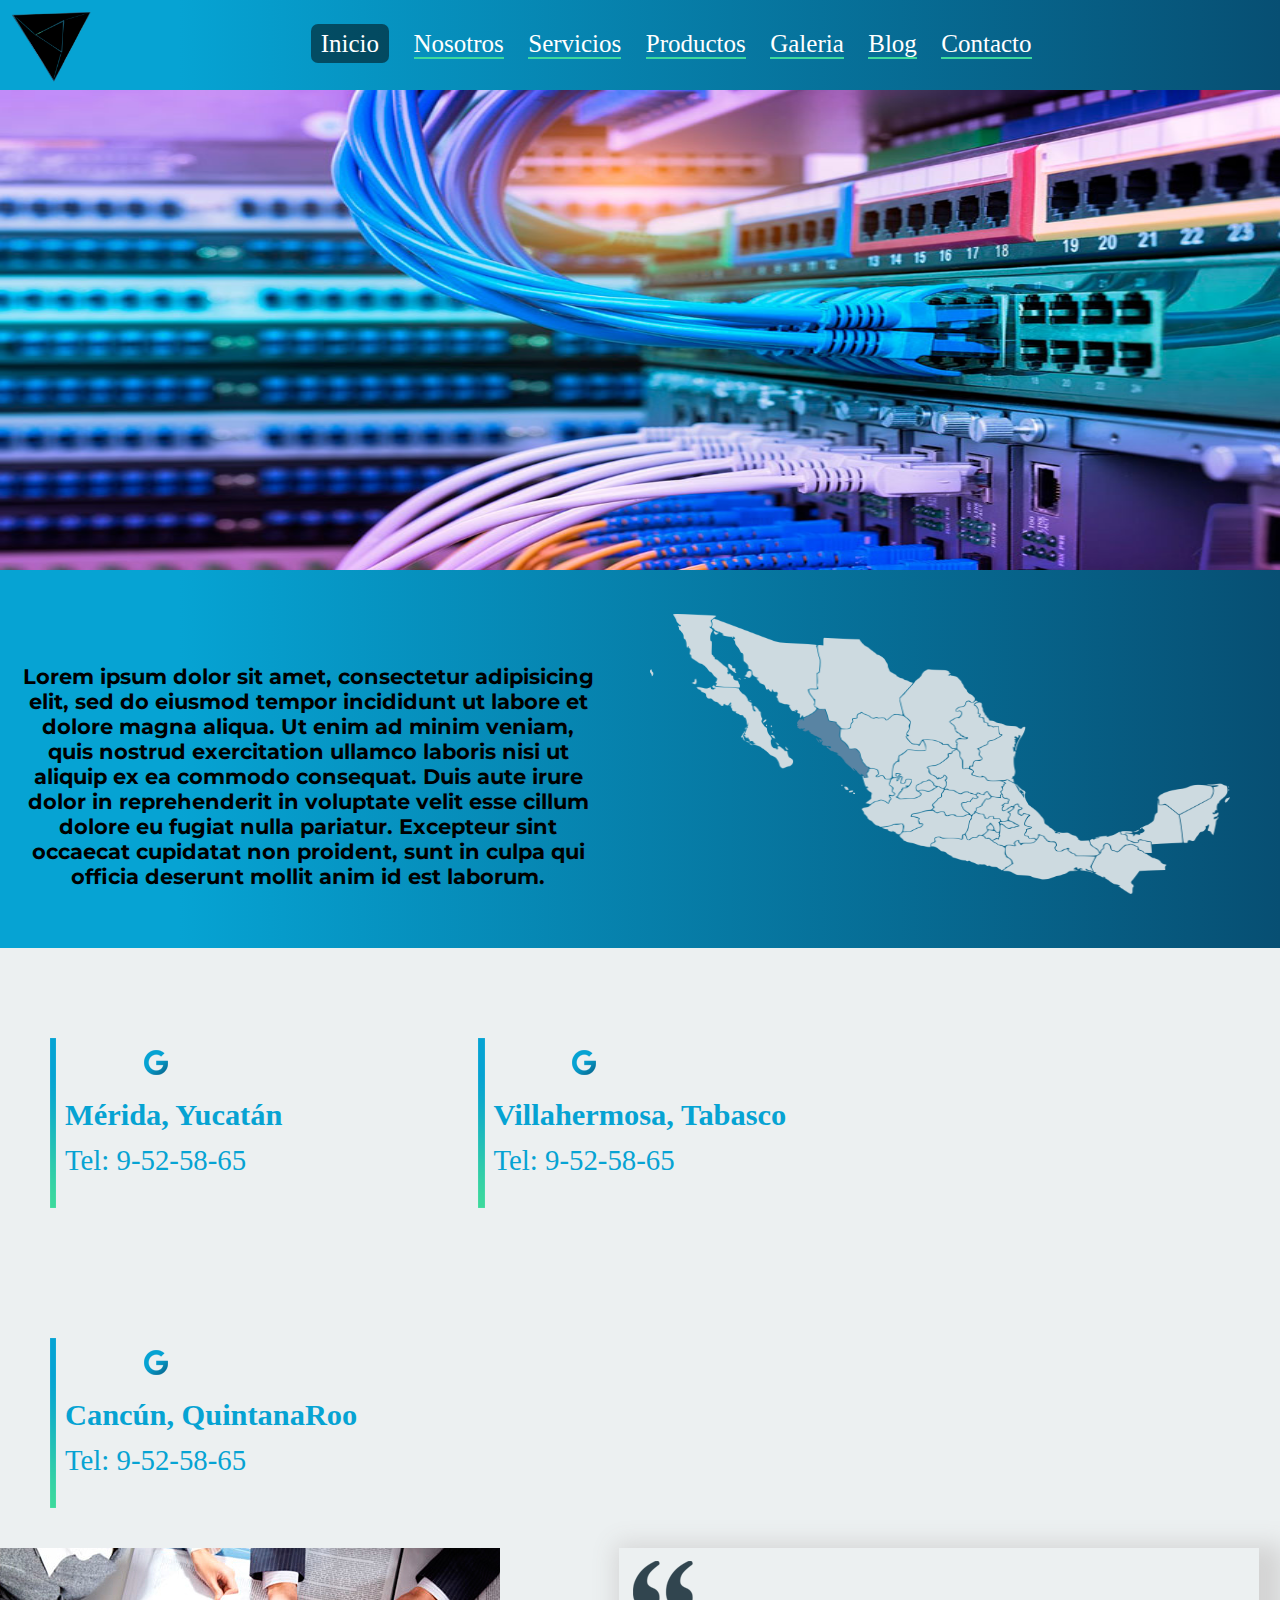
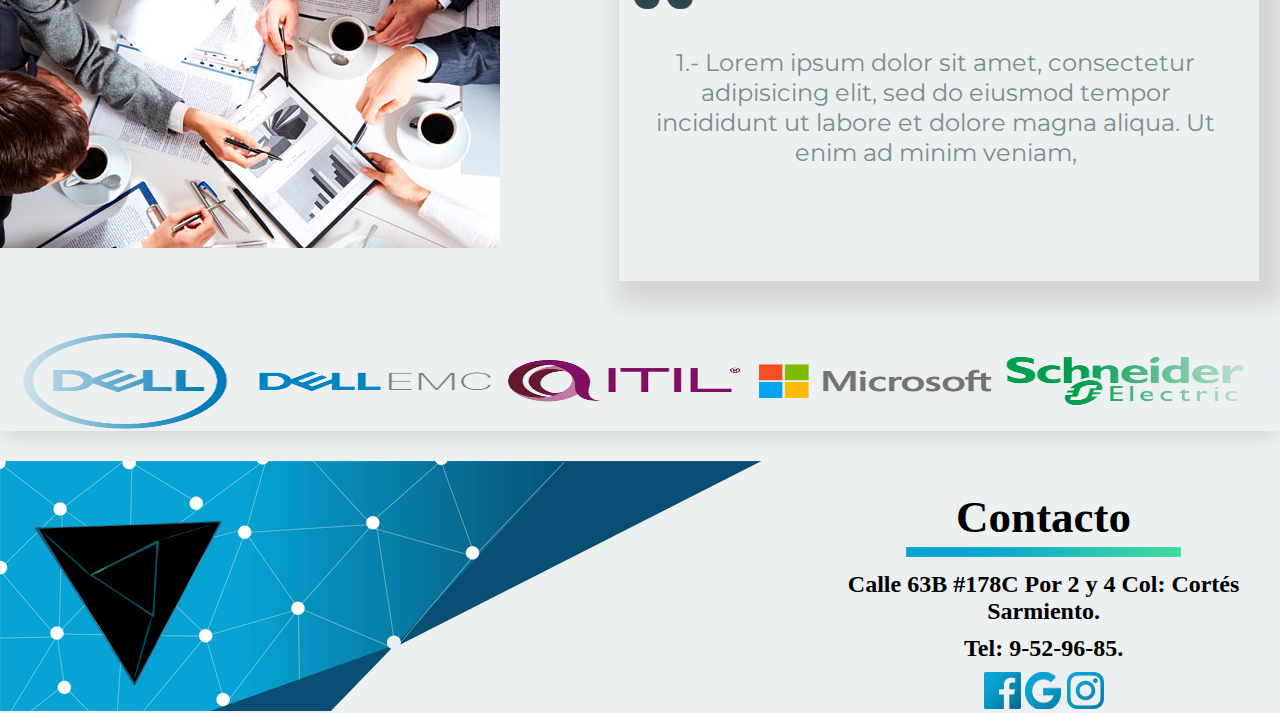
==== commit 9ee55986: "Menu" ====
--- a/index.html
+++ b/index.html
@@ -7,27 +7,28 @@
     <!-- <link rel="stylesheet" href="css/genrales.css"> -->
 </head>
 <body>
-    <header>
-        <img id="logo-princ" src="img/bg_header.png">
-        <div id="banner-d"> 
-            <a id="btn-princ" href=""><span class="text-btn">ServTech</span></a>
-            <a href="" class="direccion list-none">Calle 63B #178C Por 2 y 4 Col: Cortés Sarmiento.</a>
-            <a href="" class="Tel list-none">9-52-96-85</a>
-            <div class="icon">
-                <a href="" ><img src="img/iconos/facebook-brands.png"></a>
-                <a href="" ><img src="img/iconos/google-brands2.svg"></a>
-                <a href="" ><img src="img/iconos/instagram-brands2.svg"></a>
-            </div>
+     <header>
+        <img src="img/logo.PNG">
+        <nav>
+            <a href="index2.php" class="active">Inicio</a>
+            <a href="Nosotros.html">Nosotros</a>
+            <a href="Servicios.html">Servicios</a>
+            <a href="Soluciones.html">Productos</a>
+            <a href="Galeria.html">Galeria</a>
+            <a href="Blog.html">Blog</a>
+            <a href="Contacto.html">Contacto</a>
+        </nav>
+
+        <div class="log-car">
+            <a href="" onclick="abrirlogin()"><i class="far fa-user"></i></a>
+            <a href="" onclick="abrirlogin()"><i class="fas fa-shopping-cart"></i></a>
+            <section class="" id="sec-log" >
+                <p>
+                    <a href="login.html"  id="inciarS">Iniciar Sesión</a>&nbsp;&nbsp; o &nbsp;&nbsp;
+                    <a href="">Registrarse</a>
+                </p>
+            </section>
         </div>
-        <nav>
-            <li><a href="index.html">Inicio</a></li>
-            <li><a href="Nosotros.html">Nosotros</a></li>
-            <li><a href="Servicios.html">Servicios</a></li>
-            <li><a href="Soluciones.html">Productos</a></li>
-            <li><a href="Galeria.html">Galeria</a></li>
-            <li><a href="Blog.html">Blog</a></li>
-            <li><a href="Contacto.html">Contacto</a></li>
-        </nav>
     </header>
     <img id="img-banner" src="img/cableado-estructurado.jpg">
     <section id="S_Mapa">
--- a/css/style.css
+++ b/css/style.css
@@ -26,12 +26,12 @@
 body{
     background: #ecf0f1;
     font-family: 'Roboto', sans-serif;
-    padding-top: 242px;
+    /*padding-top: 242px;*/
     /*transition: padding-top 0.5s ease;*/
     margin-left: 0;
 }
 
-header{
+/*header{
     width: 100%;
     height: 250px;
     background: #074f73;
@@ -63,8 +63,6 @@
     width: 100%;
     z-index: 99;
 }
-/*para poder editar el texto de el menu se debe de aplicar los estilos directamente a la etiqueta "a"*/
-/*li es el que tiene la forma de trapezoide*/
 nav li{
     height: 200px;
     width: 200px;
@@ -91,7 +89,6 @@
     color: #EDF5E0;
 }
 header img#logo-princ{
-    /*margin-top: -215px;*/
     margin-left: -15px;
     width: 1364px;
     float: left;
@@ -102,6 +99,87 @@
 }
 nav{
     text-align: center;
+}*/
+
+/*nav2*/
+header{
+    width: 100%;
+    height: 90px;
+    display: fixed;
+    background: rgba(6,163,211,1);
+    background: -moz-linear-gradient(left, rgba(6,163,211,1) 0%, rgba(6,163,211,1) 14%, rgba(7,79,115,1) 100%);
+    background: -webkit-gradient(left top, right top, color-stop(0%, rgba(6,163,211,1)), color-stop(14%, rgba(6,163,211,1)), color-stop(100%, rgba(7,79,115,1)));
+    background: -webkit-linear-gradient(left, rgba(6,163,211,1) 0%, rgba(6,163,211,1) 14%, rgba(7,79,115,1) 100%);
+    background: -o-linear-gradient(left, rgba(6,163,211,1) 0%, rgba(6,163,211,1) 14%, rgba(7,79,115,1) 100%);
+    background: -ms-linear-gradient(left, rgba(6,163,211,1) 0%, rgba(6,163,211,1) 14%, rgba(7,79,115,1) 100%);
+    background: linear-gradient(to right, rgba(6,163,211,1) 0%, rgba(6,163,211,1) 14%, rgba(7,79,115,1) 100%);
+    filter: progid:DXImageTransform.Microsoft.gradient( startColorstr='#06a3d3', endColorstr='#074f73', GradientType=1 );
+}
+a{
+    text-decoration: none;
+}
+header img{
+    width: : 100%;
+    height: 80%;
+    margin: 10px 0px 0px 10px;
+    display: inline-block;
+}
+header nav{
+    display: inline-block;
+    vertical-align: top; 
+    margin-top: 30px;
+    margin-left: 15%;
+}
+header nav a{
+    color: #ffffff;
+    font-family: oranienbaum;
+    font-size: 25px;
+    margin-left: 20px;
+    width: 70px;
+    height: 10px;
+    border-bottom: #3FDB9D 2px solid;
+}
+header nav a:hover{
+    color: #3FDB9D;
+    border-bottom: #000000 2px solid;
+}
+header div{
+    display: inline-block;
+    vertical-align: top;
+    margin: 25px 0px 0px 2%;
+}
+header div a{
+    color: #ffffff;
+    font-size: 30px;
+    margin-left: 30px;
+}
+header div a:hover{
+    color: #3FDB9D;
+}
+.active{
+    background: rgba(0,0,0,.5);
+    /*border-radius: 10px;*/
+    padding: 6px 10px;
+    border: none;
+    border-radius: 7px;
+}
+}
+/*nav2*/
+.log-car section{
+    background: #06A3D3;
+    position: relative;
+    top: 14px;
+    left: -150px;
+}
+.log-car section p{
+    font-size: 15px;
+    width: 221px;
+    text-align: center;
+    color: #074f73;
+}
+.log-car section p a{
+    font-size: 12px;
+    margin: 0px;
 }
 #S_Mapa, p {
     font-family: 'Montserrat', sans-serif;
@@ -176,10 +254,6 @@
     width: 48%;
     vertical-align: top;
 }
-/*section div img{
-    width: 97%;
-}*/
-
 /*slider1*/
 .reviews div{
     display: inline-block;
@@ -851,10 +925,32 @@
     background: url(../img/baner-contacto2.jpg);
     background-size: cover !important;
     position: relative;
-    margin-top: -91px;
     z-index: 5;
     margin-bottom: 50px;
 }
+.img-log2{
+    width: 1125px;
+    height: 575px;
+    margin: auto;
+    background: url(../img/baner-contacto2.jpg);
+    background-size: cover !important;
+    position: relative;
+    z-index: 5;
+    margin-bottom: 50px;
+    top: -587px;
+}
+fieldset{
+    color: #ffffff;
+    font-size: 30px;
+}
+form fieldset a{
+    color: #ffffff;
+    font-size: 25px;
+}
+form fieldset a:hover{
+    color: #3FDB9D;
+ 
+}
 /*LOGIN*/
 
 
--- a/css/genrales.css
+++ b/css/genrales.css
@@ -1,54 +1,7 @@
 
-.ge-1{
-	width: 8.33333333%;
-	display: inline-block;
+.disp--none{
+	display: none;
 }
-.ge-2{
-	width: 16.66666667%;
-	display: inline-block;
-	vertical-align: top;
-}
-.ge-3{
-	width: 25%;
-	display: inline-block;
-}
-.ge-4{
-	width: 33.33333333%;
-	display: inline-block;
-}
-.ge-5{
-	width: 41.66666667%;
-	display: inline-block;
-}
-.ge-6{
-	width: 50%;
-	display: inline-block;
-	vertical-align: top;
-	position: relative;
-	height: 150px;
-	border: black 1px solid;
-}
-.ge-7{
-	width: 58.33333333%;
-	display: inline-block;
-}
-.ge-8{
-	width: 66.6666667%;
-	display: inline-block;
-}
-.ge-9{
-	width: 75%;
-	display: inline-block;
-}
-.ge-10{
-	width:83.33333333%;
-	display: inline-block;
-}
-.ge-11{
-	width: 91.66666667;
-	display: inline-block;
-}
-.ge-12{
-	width: 100%;
-	display: inline-block;
+.display--block{
+	display: block;
 }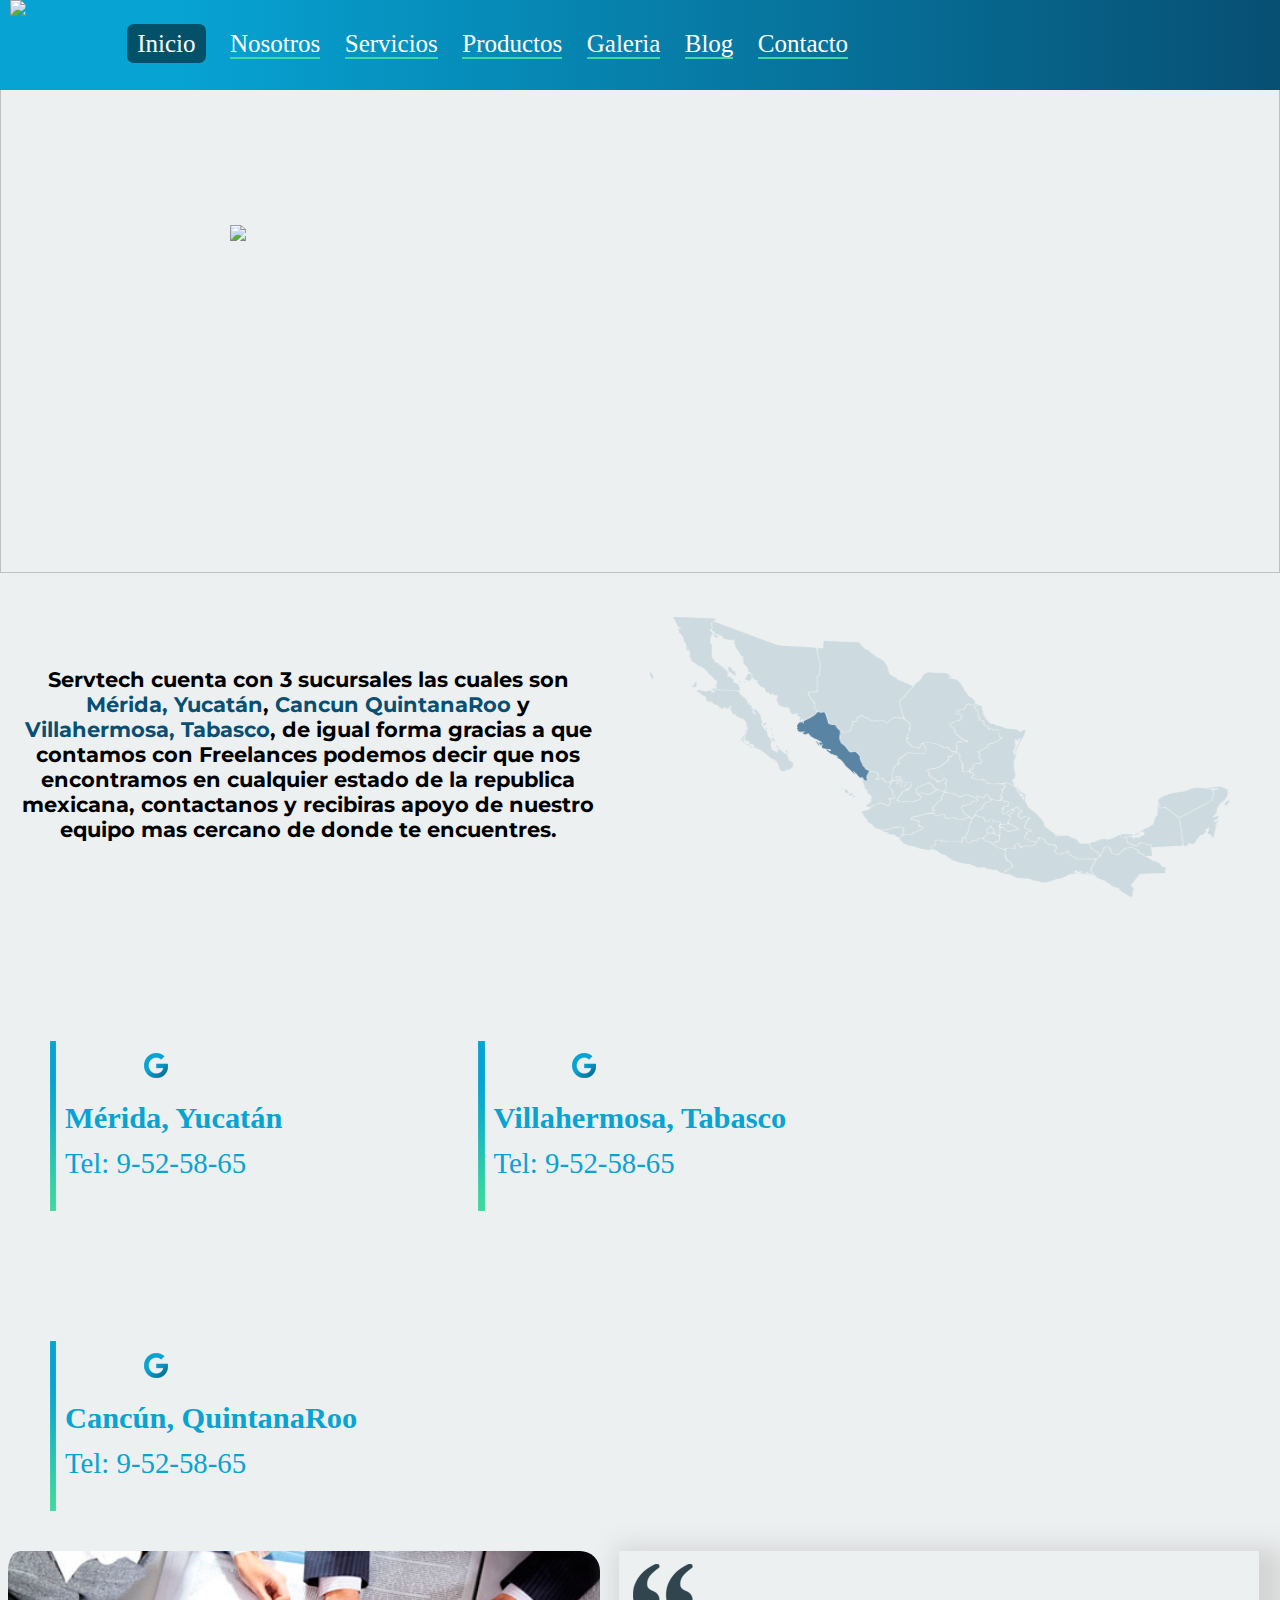
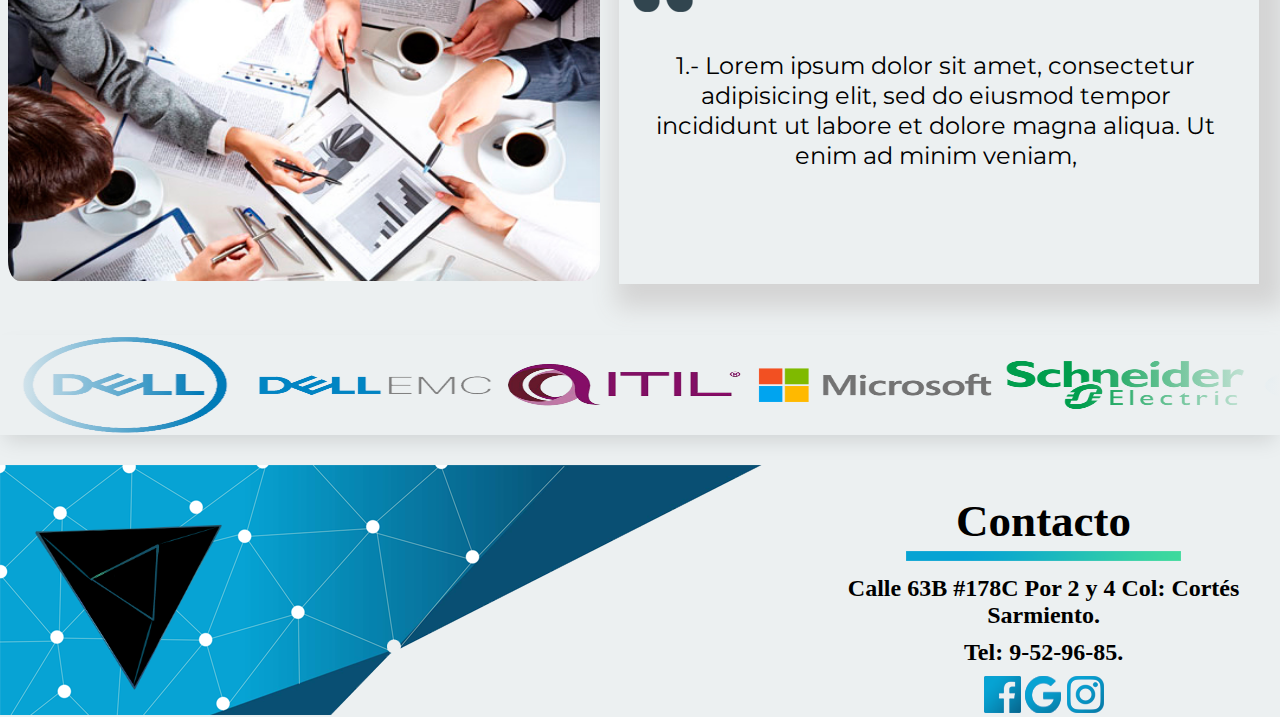
==== commit 86615540: "d" ====
--- a/index.html
+++ b/index.html
@@ -1,14 +1,18 @@
 <!DOCTYPE html>
 <html lang="en">
+
 <head>
     <meta charset="UTF-8">
     <title>ServTech | Inicio</title>
+    <link rel="icon" href="img/lg1/ico-vent.ico" />
+
     <link rel="stylesheet" href="css/style.css">
     <!-- <link rel="stylesheet" href="css/genrales.css"> -->
 </head>
+
 <body>
-     <header>
-        <img src="img/logo.PNG">
+    <header>
+        <img src="img/lg1/log1.png">
         <nav>
             <a href="index2.php" class="active">Inicio</a>
             <a href="Nosotros.html">Nosotros</a>
@@ -18,53 +22,61 @@
             <a href="Blog.html">Blog</a>
             <a href="Contacto.html">Contacto</a>
         </nav>
-
         <div class="log-car">
-            <a href="" onclick="abrirlogin()"><i class="far fa-user"></i></a>
+            <section class="usuario">
+                <ul>
+                    <li><a href=""><i class="far fa-user"></i></a>
+                        <ul class="sub-nav">
+                            <li><a href="login.php">Iniciar sesion</a></li>
+                            <li class="lia"><a href="">O</a></li>
+                            <li><a href="sing-up.php">Registrarse</a></li>
+                        </ul>
+                    </li>
+                </ul>
+            </section>
             <a href="" onclick="abrirlogin()"><i class="fas fa-shopping-cart"></i></a>
-            <section class="" id="sec-log" >
-                <p>
-                    <a href="login.html"  id="inciarS">Iniciar Sesión</a>&nbsp;&nbsp; o &nbsp;&nbsp;
-                    <a href="">Registrarse</a>
-                </p>
-            </section>
         </div>
     </header>
-    <img id="img-banner" src="img/cableado-estructurado.jpg">
+    <img id="img-banner" src="img/banner1.jpg">
+    <div class="img-banner">
+        <img src="img/banner3.png">
+
+        <h1></h1>
+    </div>
     <section id="S_Mapa">
-        <h4>Lorem ipsum dolor sit amet, consectetur adipisicing elit, sed do eiusmod
-        tempor incididunt ut labore et dolore magna aliqua. Ut enim ad minim veniam,
-        quis nostrud exercitation ullamco laboris nisi ut aliquip ex ea commodo
-        consequat. Duis aute irure dolor in reprehenderit in voluptate velit esse
-        cillum dolore eu fugiat nulla pariatur. Excepteur sint occaecat cupidatat non
-        proident, sunt in culpa qui officia deserunt mollit anim id est laborum.</h4>
+        <h4>
+            Servtech cuenta con 3 sucursales las cuales son <span class="cb">Mérida, Yucatán</span>, <span class="cb">Cancun
+                QuintanaRoo</span> y <span class="cb">Villahermosa, Tabasco</span>,
+            de igual forma gracias a que contamos con Freelances podemos decir que nos encontramos en cualquier estado
+            de la republica mexicana, contactanos y recibiras apoyo de nuestro equipo mas cercano de donde te encuentres.
+        </h4>
         <img class="img-mapa" src="img/index/1200px-Mexico_map,_MX-SIN.svg.png">
-     </section>
-     <section>
-         <section id="sucursales">
-             <img class="lin-v" src="img/index/linea-v.png">
-                <img class="ico-g" src="img/iconos/google-azul.png">
-                <h5>Mérida, Yucatán</h5>
-                <a id="merida" href="">Tel: 9-52-58-65</a>
-         </section>
-         <section id="sucursales">
-             <img class="lin-v" src="img/index/linea-v.png">
-                <img class="ico-g" src="img/iconos/google-azul.png">
-                <h5>Villahermosa, Tabasco</h5>
-                <a id="tabasco" href="">Tel: 9-52-58-65</a>
-         </section>
-         <section id="sucursales">
-             <img class="lin-v" src="img/index/linea-v.png">
-                <img class="ico-g" src="img/iconos/google-azul.png">
-                <h5>Cancún, QuintanaRoo</h5>
-                <a id="cancun" href="">Tel: 9-52-58-65</a>
-         </section>
-     </section>
-     <section class="reviews">
-         <div>
-             <img src="img/index/consultoria-1.jpg">
-         </div>
-         <div class="slider2">
+    </section>
+    <section>
+        <section id="sucursales">
+            <img class="lin-v" src="img/index/linea-v.png">
+            <img class="ico-g" src="img/iconos/google-azul.png">
+            <h5>Mérida, Yucatán</h5>
+            <a id="merida" href="">Tel: 9-52-58-65</a>
+        </section>
+        <section id="sucursales">
+            <img class="lin-v" src="img/index/linea-v.png">
+            <img class="ico-g" src="img/iconos/google-azul.png">
+            <h5>Villahermosa, Tabasco</h5>
+            <a id="tabasco" href="">Tel: 9-52-58-65</a>
+        </section>
+        <section id="sucursales">
+            <img class="lin-v" src="img/index/linea-v.png">
+            <img class="ico-g" src="img/iconos/google-azul.png">
+            <h5>Cancún, QuintanaRoo</h5>
+            <a id="cancun" href="">Tel: 9-52-58-65</a>
+        </section>
+    </section>
+    <section class="reviews">
+        <div>
+            <img src="img/index/consultoria-1.jpg">
+        </div>
+        <div class="slider2">
             <ul>
                 <li>
                     <p>
@@ -92,8 +104,8 @@
                 </li>
             </ul>
         </div>
-     </section>
-       
+    </section>
+
     <div class="slider">
         <div class="slide-track">
             <div class="slide">
@@ -142,20 +154,21 @@
     </div>
     <footer id="footer">
         <img id="logo-footer" src="img/logo-ST.PNG">
-        <div id="alin-r"> 
+        <div id="alin-r">
             <h3>Contacto</h3>
             <img src="img/Footer/linea-ft.png">
             <h5>Calle 63B #178C Por 2 y 4 Col: Cortés Sarmiento.</h5>
             <h5>Tel: 9-52-96-85.</h5>
             <div>
-                    <a href="" ><img class="ico-fab" src="img/Footer/iconos/ico-fb.png"></a>
-                    <a href="" ><img class="ico-fab" src="img/Footer/iconos/ico-google.png"></a>
-                    <a href="" ><img class="ico-fab" src="img/Footer/iconos/ico-insta.png"></a>
+                <a href=""><img class="ico-fab" src="img/Footer/iconos/ico-fb.png"></a>
+                <a href=""><img class="ico-fab" src="img/Footer/iconos/ico-google.png"></a>
+                <a href=""><img class="ico-fab" src="img/Footer/iconos/ico-insta.png"></a>
             </div>
         </div>
     </footer>
 
-    <script src="https://code.jquery.com/jquery-3.3.1.min.js"></script>  
-    <script src="js/menu.js"></script>  
+    <script src="https://code.jquery.com/jquery-3.3.1.min.js"></script>
+    <script src="js/menu.js"></script>
 </body>
+
 </html>--- a/css/style.css
+++ b/css/style.css
@@ -1,4 +1,3 @@
-
 /*COLORES:
 1) AZUL FUERTE: #074f73;
 2) AZUL BAJO: #06A3D3;
@@ -6,131 +5,53 @@
 4) NEGRO: #000000;
 5) HUESO: #EDF5E0;
 6) BLANCO: #FFFFFF;*/
- 
-
 
 @import url('https://fonts.googleapis.com/css?family=Montserrat');
 @import url('https://fonts.googleapis.com/css?family=Quicksand');
 
-*{
+* {
     margin: 0;
     padding: 0;
     border: 0;
     vertical-align: baseline;
     box-sizing: border-box;
 }
-/*Generales*/
-
-/* End Generales*/
-
-body{
+a {
+    text-decoration: none;
+}
+
+body {
     background: #ecf0f1;
     font-family: 'Roboto', sans-serif;
-    /*padding-top: 242px;*/
-    /*transition: padding-top 0.5s ease;*/
     margin-left: 0;
 }
 
-/*header{
-    width: 100%;
-    height: 250px;
-    background: #074f73;
-    position: fixed;
-    top: 0;
-    overflow: hidden;
-    transition: all 0.5s ease;
-    z-index: 999;
-}
-header a{
-    font-family: oranienbaum;
-    color: #EDF5E0;
-}
-header h1{
-    font-size: 42px;
-    color: white;
-    line-height: 230px;
-    font-weight: 300;
-    transition: all 0.3s ease;
-}
-header h1 i{
-    font-weight: bold;
-    text-transform: uppercase;
-}
-header nav{
-    position: absolute;
-    bottom: -6px;
-    height: 60px;
-    width: 100%;
-    z-index: 99;
-}
-nav li{
-    height: 200px;
-    width: 200px;
-    background: #06A3D3;
-    display: inline-block;
-    clip-path: polygon(0 0, 85% 0, 100% 27%, 15% 27%);
-    margin-left: -33px;
-    border-left: 1px solid white;
-}
-
-header nav a{
-    color: #000000;
-    display: inline-block;1
-    line-height: 1;
-    text-decoration: none;
-    font-family: oranienbaum;
-    font-size: 25px;
-}
-header nav li:hover{
-    background: #074f73;
-    color: #ffffff;
-}
-header nav li a:hover{
-    color: #EDF5E0;
-}
-header img#logo-princ{
-    margin-left: -15px;
-    width: 1364px;
-    float: left;
-}
-header div.icon img{
-    height: 30px;
-    padding-left: 10px;
-}
-nav{
-    text-align: center;
-}*/
-
-/*nav2*/
-header{
+/*nav*/
+
+header {
     width: 100%;
     height: 90px;
-    display: fixed;
-    background: rgba(6,163,211,1);
-    background: -moz-linear-gradient(left, rgba(6,163,211,1) 0%, rgba(6,163,211,1) 14%, rgba(7,79,115,1) 100%);
-    background: -webkit-gradient(left top, right top, color-stop(0%, rgba(6,163,211,1)), color-stop(14%, rgba(6,163,211,1)), color-stop(100%, rgba(7,79,115,1)));
-    background: -webkit-linear-gradient(left, rgba(6,163,211,1) 0%, rgba(6,163,211,1) 14%, rgba(7,79,115,1) 100%);
-    background: -o-linear-gradient(left, rgba(6,163,211,1) 0%, rgba(6,163,211,1) 14%, rgba(7,79,115,1) 100%);
-    background: -ms-linear-gradient(left, rgba(6,163,211,1) 0%, rgba(6,163,211,1) 14%, rgba(7,79,115,1) 100%);
-    background: linear-gradient(to right, rgba(6,163,211,1) 0%, rgba(6,163,211,1) 14%, rgba(7,79,115,1) 100%);
-    filter: progid:DXImageTransform.Microsoft.gradient( startColorstr='#06a3d3', endColorstr='#074f73', GradientType=1 );
-}
-a{
-    text-decoration: none;
-}
-header img{
-    width: : 100%;
-    height: 80%;
-    margin: 10px 0px 0px 10px;
-    display: inline-block;
-}
-header nav{
-    display: inline-block;
-    vertical-align: top; 
+    position: fixed;
+    z-index: 999999999999;
+    top: 0px;
+    background: linear-gradient(to right, rgba(6, 163, 211, 1) 0%, rgba(6, 163, 211, 1) 14%, rgba(7, 79, 115, 1) 100%);
+}
+
+header img {
+    height: 90%;
+    margin: 0px 0px 0px 10px;
+    display: inline-block;
+}
+
+header nav {
+    display: inline-block;
+    vertical-align: top;
     margin-top: 30px;
-    margin-left: 15%;
-}
-header nav a{
+    margin-left: 6%;
+
+}
+
+header nav a {
     color: #ffffff;
     font-family: oranienbaum;
     font-size: 25px;
@@ -139,67 +60,153 @@
     height: 10px;
     border-bottom: #3FDB9D 2px solid;
 }
-header nav a:hover{
+
+header nav a:hover {
     color: #3FDB9D;
     border-bottom: #000000 2px solid;
 }
-header div{
+
+header div {
     display: inline-block;
     vertical-align: top;
     margin: 25px 0px 0px 2%;
 }
-header div a{
+
+header div a {
     color: #ffffff;
     font-size: 30px;
-    margin-left: 30px;
-}
-header div a:hover{
+    /* margin-left: 58px; */
+}
+
+header div a:hover {
     color: #3FDB9D;
 }
-.active{
-    background: rgba(0,0,0,.5);
-    /*border-radius: 10px;*/
+
+.active {
+    background: rgba(0, 0, 0, .5);
     padding: 6px 10px;
     border: none;
     border-radius: 7px;
 }
-}
+
 /*nav2*/
-.log-car section{
+.usuario .fa-user {
+    position: absolute;
+    top: 30% !important;
+    left: 85%;
+    color: #ffffff;
+    font-size: 30px;
+}
+
+.fa-shopping-cart {
+    position: absolute;
+    left: 90% !important;
+    top: 30%;
+}
+
+.sub-nav {
     background: #06A3D3;
-    position: relative;
-    top: 14px;
-    left: -150px;
-}
-.log-car section p{
+    position: absolute;
+    width: 290px;
+    display: inline-block;
+    left: 75%;
+    top: 61%;
+    display: none;
+    height: 30px;
+    border-radius: 20px;
+    z-index: 99999999;
+}
+
+.usuario li {
+    list-style: none;
+}
+
+.sub-nav li a {
+    display: inline-block;
+    font-size: 18px;
+    list-style: none;
+
+}
+
+/* iniciar sesion */
+.sub-nav li {
+    width: 120px;
+    display: inline-block !important;
+    text-align: center !important;
+}
+
+.lia {
+    width: 30px !important;
+}
+
+.lia a:hover {
+    color: #ffffff !important;
+}
+
+.sub-nav a {
+    text-decoration: none;
+    color: #ffffff;
+    padding: 5px;
+}
+
+.sub-nav a:hover {
+    color: #000000;
+}
+
+li:hover>ul {
+    display: block;
+}
+
+ul:hover {
+    display: block;
+}
+/* banner principal */
+.img-banner img {
+    position: absolute;
+    left: 18%;
+    top: 25%;
+    width: 60%;
+}
+.log-car section p {
     font-size: 15px;
     width: 221px;
     text-align: center;
     color: #074f73;
 }
-.log-car section p a{
+
+.log-car section p a {
     font-size: 12px;
     margin: 0px;
 }
-#S_Mapa, p {
+
+.nav-rigth span {
+    color: #ffffff;
+}
+
+#S_Mapa,
+p {
     font-family: 'Montserrat', sans-serif;
 }
-#img-banner{
+
+.cb {
+    color: #074f73 !important;
+}
+
+#img-banner {
     width: 100%;
-    height: 480px;
-}
-#S_Mapa{
+    height: 573px;
+    position: relative;
+}
+
+#S_Mapa {
     margin-top: -10px;
-    background: rgba(6,163,211,1);
-    background: -moz-linear-gradient(left, rgba(6,163,211,1) 0%, rgba(6,163,211,1) 14%, rgba(7,79,115,1) 100%);
-    background: -webkit-gradient(left top, right top, color-stop(0%, rgba(6,163,211,1)), color-stop(14%, rgba(6,163,211,1)), color-stop(100%, rgba(7,79,115,1)));
-    background: -webkit-linear-gradient(left, rgba(6,163,211,1) 0%, rgba(6,163,211,1) 14%, rgba(7,79,115,1) 100%);
-    background: -o-linear-gradient(left, rgba(6,163,211,1) 0%, rgba(6,163,211,1) 14%, rgba(7,79,115,1) 100%);
-    background: -ms-linear-gradient(left, rgba(6,163,211,1) 0%, rgba(6,163,211,1) 14%, rgba(7,79,115,1) 100%);
-    background: linear-gradient(to right, rgba(6,163,211,1) 0%, rgba(6,163,211,1) 14%, rgba(7,79,115,1) 100%);
-    filter: progid:DXImageTransform.Microsoft.gradient( startColorstr='#06a3d3', endColorstr='#074f73', GradientType=1 );
-}
-#S_Mapa h4{
+    /* background: linear-gradient(to right, rgba(6, 163, 211, 1) 0%, rgba(6, 163, 211, 1) 14%, rgba(7, 79, 115, 1) 100%);
+     */
+    background-image: url(../img/IMG_0263.PNG);
+    background-size: cover;
+}
+
+#S_Mapa h4 {
     display: inline-block;
     vertical-align: top;
     width: 45%;
@@ -207,29 +214,34 @@
     text-align: center;
     margin: 100px 0px 0px 20px;
 }
-#S_Mapa img{
+
+#S_Mapa img {
     width: 580px;
     height: 280px;
     margin: 50px 50px 50px 50px;
 }
-#sucursales{
+
+#sucursales {
     width: 30%;
     height: 300px;
     display: inline-block;
     vertical-align: top;
     margin-right: 40px;
 }
-.lin-v{
+
+.lin-v {
     margin-left: 250px;
     margin: 90px 0px 50px 50px;
     height: 170px;
 }
-.ico-g{
+
+.ico-g {
     display: inline-block;
     vertical-align: top;
     margin: 100px 0px 0px 80px;
 }
-#sucursales h5{
+
+#sucursales h5 {
     font-family: oranienbaum;
     font-size: 1.9em;
     display: inline-block;
@@ -237,7 +249,8 @@
     margin: 150px 0px 0px -110px;
     color: #06A3D3;
 }
-#sucursales a{
+
+#sucursales a {
     font-family: oranienbaum;
     font-size: 1.8em;
     display: inline-block;
@@ -246,105 +259,152 @@
     text-decoration: none;
     color: #06A3D3;
 }
-#sucursales a:hover{
+
+#sucursales a:hover {
     color: #074f73;
 }
-section div{
+
+section div {
     display: inline-block;
     width: 48%;
     vertical-align: top;
 }
+
 /*slider1*/
-.reviews div{
-    display: inline-block;
-    vertical-align: top;
-    background: transparent url(../img/blockquote.png) no-repeat scroll 10px 10px;
+
+.reviews div {
+    display: inline-block;
+    vertical-align: top;
+    background: transparent url(../img/blockquote.png) scroll 10px 10px;
+    background-repeat: no-repeat;
     margin-bottom: 50px;
 }
-.slider2{
+
+.reviews div img {
+    padding-left: 8px;
+    width: 600px;
+    height: 330px;
+    border-radius: 20px;
+}
+
+.slider2 {
     margin: auto;
     overflow: hidden;
     width: 50%;
-    -webkit-box-shadow: 11px 10px 23px 14px rgba(212,212,212,1);
-    -moz-box-shadow: 11px 10px 23px 14px rgba(212,212,212,1);
-    box-shadow: 11px 10px 23px 14px rgba(212,212,212,1);
-}
-.slider2 ul{
+    -webkit-box-shadow: 11px 10px 23px 14px rgba(212, 212, 212, 1);
+    -moz-box-shadow: 11px 10px 23px 14px rgba(212, 212, 212, 1);
+    box-shadow: 11px 10px 23px 14px rgba(212, 212, 212, 1);
+}
+
+.slider2 ul {
     display: flex;
-    padding:0;
+    padding: 0;
     width: 400%;
     height: 333px;
     list-style: none;
     animation: cambio 20s infinite;
     animation-direction: normal;
 }
-.slider li{
+
+.slider li {
     width: 100%;
-    
-}
-.slider2 p{
+
+}
+
+.slider2 p {
     width: 93%;
     text-align: center;
-    margin:70px 20px 20px 20px;
+    margin: 70px 20px 20px 20px;
     font-size: 1.5em;
     line-height: 30px;
     font-family: 'Montserrat', sans-serif;
-    margin-top:100px;
-}
-@keyframes cambio{
-    0%{margin-left: 0;}
-    20%{margin-left: 0;}
-
-    25%{margin-left: -100%;}
-    45%{margin-left: -100%;}
-
-    50%{margin-left: -200%;}
-    70%{margin-left: -200%;}
-
-    75%{margin-left: -300%;}
-    100%{margin-left: -300%;}
-}
+    margin-top: 100px;
+}
+
+@keyframes cambio {
+    0% {
+        margin-left: 0;
+    }
+
+    20% {
+        margin-left: 0;
+    }
+
+    25% {
+        margin-left: -100%;
+    }
+
+    45% {
+        margin-left: -100%;
+    }
+
+    50% {
+        margin-left: -200%;
+    }
+
+    70% {
+        margin-left: -200%;
+    }
+
+    75% {
+        margin-left: -300%;
+    }
+
+    100% {
+        margin-left: -300%;
+    }
+}
+
 /*slider1*/
-#provedores img{
+#provedores img {
     width: 280px;
     height: 100px;
     margin: 0px 50px 50px 20px;
 }
-#dell{
-     width: 120px !important;
+
+#dell {
+    width: 120px !important;
     height: 110px !important;
     margin-left: 80px !important;
 }
-h2{
+
+h2 {
     font-size: 34px;
     text-transform: uppercase;
     font-weight: 400;
     line-height: 2;
     color: #2c3e50;
 }
-p{
+
+p {
     margin-bottom: 2rem;
     line-height: 2;
-    color: #7f8c8d;
-}
-.wrapper{
+    color: #000000;
+}
+
+.wrapper {
     max-width: 800px;
     margin: 0 auto;
 }
-body.sticky-header{
+
+body.sticky-header {
     padding-top: 100px;
 }
-body.sticky-header header{
+
+body.sticky-header header {
     height: 60px;
     background: transparent;
 }
-.display-none #logo-princ{ 
+
+.display-none #logo-princ {
     display: none;
- }
-body.sticky-header header h1{
+}
+
+body.sticky-header header h1 {
     transform: scale(0, 0);
 }
-footer{
+
+footer {
     background: url(../img/Footer/bg-footer.png);
     height: 250px;
     background-repeat: no-repeat;
@@ -352,7 +412,8 @@
     margin-bottom: -10px;
 
 }
-#banner-d{
+
+#banner-d {
     position: absolute;
     display: inline-block;
     vertical-align: top;
@@ -360,7 +421,8 @@
     width: 500px;
     height: 150px;
 }
-#btn-princ{
+
+#btn-princ {
     background: #06A3D3;
     color: #ffffff;
     display: block;
@@ -373,40 +435,49 @@
     text-decoration: none;
     font-size: 1.5em;
 }
-.direccion, .Tel{
+
+.direccion,
+.Tel {
     display: block;
     margin-right: 15px;
     text-align: right;
 }
-.direccion{
+
+.direccion {
     font-size: 1.5em;
     margin-top: 20px;
     text-decoration: none;
 }
-.direccion:hover{
+
+.direccion:hover {
     color: gray;
 }
-.Tel{
+
+.Tel {
     text-decoration: none;
     font-size: 1.8em;
     margin-top: 10px;
 }
-.Tel:hover{
-    color:gray;
-}
-.icon{
+
+.Tel:hover {
+    color: gray;
+}
+
+.icon {
     margin-top: 10px;
     text-align: right;
     margin-right: 15px;
 }
+
 /*Footer*/
-#logo-footer{
+#logo-footer {
     margin-top: 55px;
     margin-left: 30px;
     width: 200px;
 }
-#alin-r{
-     position: absolute;
+
+#alin-r {
+    position: absolute;
     display: inline-block;
     vertical-align: top;
     left: 62%;
@@ -414,198 +485,243 @@
     height: 250px;
     text-align: center;
 }
-footer h3{
+
+footer h3 {
     margin-top: 30px;
     margin-bottom: 0px;
     font-size: 45px;
     font-family: oranienbaum;
 }
-footer  h5{
+
+footer h5 {
     margin-top: 10px;
     font-size: 24px;
     font-family: oranienbaum;
     margin-bottom: 10px;
 }
+
 /*End Footer
 /*NOSOTROS*/
-#nosotros img{
+#nosotros img {
     width: 140%;
     height: 500px;
     margin-top: -10px;
     margin-left: -50px !important;
     display: inline-block;
 }
-#nosotros div p{
+
+#nosotros div p {
     display: inline-block;
     text-align: center;
     margin-left: 50px;
     color: #000000;
     font-size: 1.2em;
 }
-#nosotros div h1{
+
+#nosotros div h1 {
     margin: 15% 0% 5% 48%;
     font-family: oranienbaum;
     font-size: 2.5em;
 }
-.txt_gen{
+
+.txt_gen {
     margin: 15% 0% 5% 35% !important;
     font-family: oranienbaum;
     font-size: 2.5em;
 }
-#list-valores ul{
+
+#list-valores ul {
     margin-left: 100px;
     list-style-type: square;
     font-family: oranienbaum;
     font-size: 1.8em;
 }
+
 /*Carrusel*/
 
 @-webkit-keyframes scroll {
-  0% {
-    -webkit-transform: translateX(0);
-            transform: translateX(0);
-  }
-  100% {
-    -webkit-transform: translateX(calc(-250px * 7));
-            transform: translateX(calc(-250px * 7));
-  }
+    0% {
+        -webkit-transform: translateX(0);
+        transform: translateX(0);
+    }
+
+    100% {
+        -webkit-transform: translateX(calc(-250px * 7));
+        transform: translateX(calc(-250px * 7));
+    }
 }
 
 @keyframes scroll {
-  0% {
-    -webkit-transform: translateX(0);
-            transform: translateX(0);
-  }
-  100% {
-    -webkit-transform: translateX(calc(-250px * 7));
-            transform: translateX(calc(-250px * 7));
-  }
-}
+    0% {
+        -webkit-transform: translateX(0);
+        transform: translateX(0);
+    }
+
+    100% {
+        -webkit-transform: translateX(calc(-250px * 7));
+        transform: translateX(calc(-250px * 7));
+    }
+}
+
 .slider {
-  box-shadow: 0 10px 20px -5px rgba(0, 0, 0, 0.125);
-  height: 100px;
-  margin: auto;
-  overflow: hidden;
-  position: relative;
-  width: 100%;
-  margin-bottom: 30px;
-}
-.slider::before, .slider::after {
-  background: linear-gradient(to right, #ecf0f1 0%, rgba(255, 255, 255, 0) 100%);
-  content: "";
-  height: 100px;
-  position: absolute;
-  width: 200px;
-  z-index: 2;
-}
+    box-shadow: 0 10px 20px -5px rgba(0, 0, 0, 0.125);
+    height: 100px;
+    margin: auto;
+    overflow: hidden;
+    position: relative;
+    width: 100%;
+    margin-bottom: 30px;
+}
+
+.slider::before,
 .slider::after {
-  right: 0;
-  top: 0;
-  -webkit-transform: rotateZ(180deg);
-          transform: rotateZ(180deg);
-}
+    background: linear-gradient(to right, #ecf0f1 0%, rgba(255, 255, 255, 0) 100%);
+    content: "";
+    height: 100px;
+    position: absolute;
+    width: 200px;
+    z-index: 2;
+}
+
+.slider::after {
+    right: 0;
+    top: 0;
+    -webkit-transform: rotateZ(180deg);
+    transform: rotateZ(180deg);
+}
+
 .slider::before {
-  left: 0;
-  top: 0;
-}
+    left: 0;
+    top: 0;
+}
+
 .slider .slide-track {
-  -webkit-animation: scroll 40s linear infinite;
-          animation: scroll 40s linear infinite;
-  display: flex;
-  width: calc(250px * 14);
-}
-
+    -webkit-animation: scroll 40s linear infinite;
+    animation: scroll 40s linear infinite;
+    display: flex;
+    width: calc(250px * 14);
+}
 
 /*Carrusel*/
-
-
-
 /*NOSOTROS*/
 /*SERVICIOS*/
-.content{
-    margin: 20px;
+.content {
+    margin: 120px 20px 20px 20px;
     padding: 20px;
     background: white;
     border-radius: 4px;
-    box-shadow: 0 1px 0 rgba(0,0,0,0.2);
-}
-.serv{
+    box-shadow: 0 1px 0 rgba(0, 0, 0, 0.2);
+}
+
+.serv {
     width: 1200px;
     height: 900px;
-    margin:auto;
+    margin: auto;
     margin-top: 50px;
 }
 
-.serv article img{
+.serv article img {
     margin-left: 100px;
     margin-top: 80px;
     border-radius: 15px;
     box-shadow: 10px 10px 10px gray;
 }
-.serv article:hover{
+
+.serv article:hover {
     background: #ffffff;
 }
 
 /*CARD*/
-#cont1{
-    height: 1000px
-}
-#cont2{
+#cont1 {
+    height: 1142px
+}
+
+#cont2 {
     height: 1370px;
 }
-.middle{
-    position: absolute; /* texto encima de la imagen*/
-    top: 80%; /* centrar en el centro del html*/
+#cont2 h1, #cont1 h1{
+    font-size: 34px;
+    text-transform: uppercase;
+    font-weight: 400;
+    line-height: 2;
+    color: #2c3e50;
+    padding: 50px;    
+
+}
+.middle {
+    position: absolute;
+    /* texto encima de la imagen*/
+    top: 80%;
+    /* centrar en el centro del html*/
     left: 25%;
     transform: translate(-50%, -50%);
 }
-.middle3{
-    position: absolute; /* texto encima de la imagen*/
-    top: 150%; /* centrar en el centro del html*/
+
+.middle3 {
+    position: absolute;
+    /* texto encima de la imagen*/
+    top: 150%;
+    /* centrar en el centro del html*/
     left: 25%;
     transform: translate(-50%, -50%);
 }
-.middle4{
-    position: absolute; /* texto encima de la imagen*/
-    top: 150%; /* centrar en el centro del html*/
+
+.middle4 {
+    position: absolute;
+    /* texto encima de la imagen*/
+    top: 150%;
+    /* centrar en el centro del html*/
     left: 75%;
     transform: translate(-50%, -50%);
 }
-.middle2{
-    position: absolute; /* texto encima de la imagen*/
-    top: 80%; /* centrar en el centro del html*/
+
+.middle2 {
+    position: absolute;
+    /* texto encima de la imagen*/
+    top: 80%;
+    /* centrar en el centro del html*/
     left: 75%;
     transform: translate(-50%, -50%);
 }
-.middle5{
-    position: absolute; /* texto encima de la imagen*/
-    top: 210%; /* centrar en el centro del html*/
+
+.middle5 {
+    position: absolute;
+    /* texto encima de la imagen*/
+    top: 210%;
+    /* centrar en el centro del html*/
     left: 50%;
     transform: translate(-50%, -50%);
 }
-.texto1{
-    position: absolute; /* texto encima de la imagen*/
-   padding-left: 15px;
-   padding-right: 15px;
-}
-.texto1 h2{
-  margin: 10px 0px 0px -15px !important;
-  color: #ffffff;
-}
-.texto1 p{
+
+.texto1 {
+    position: absolute;
+    /* texto encima de la imagen*/
+    padding-left: 15px;
+    padding-right: 15px;
+}
+
+.texto1 h2 {
+    margin: 10px 0px 0px -15px !important;
+    color: #ffffff;
+}
+
+.texto1 p {
     font-size: .9em;
     text-align: left;
     line-height: 1.5;
     margin-bottom: 1rem !important;
     color: #ffffff;
 }
-.card{
+
+.card {
     cursor: pointer;
     width: 471px;
     height: 325px;
-    
-}
-.front, .back{
+
+}
+
+.front,
+.back {
     width: 100%;
     height: 100%;
     overflow: hidden;
@@ -615,33 +731,39 @@
     border-radius: 15px;
     box-shadow: 10px 10px 10px gray;
 }
-.front img{
+
+.front img {
     height: 100%;
     width: 100%;
 }
-.front{
+
+.front {
     transform: perspective(600px) rotateY(0deg);
 }
-.back{
-    background: rgba(6,163,211,1);
-    background: -moz-linear-gradient(left, rgba(6,163,211,1) 0%, rgba(6,163,211,1) 14%, rgba(7,79,115,1) 100%);
-    background: -webkit-gradient(left top, right top, color-stop(0%, rgba(6,163,211,1)), color-stop(14%, rgba(6,163,211,1)), color-stop(100%, rgba(7,79,115,1)));
-    background: -webkit-linear-gradient(left, rgba(6,163,211,1) 0%, rgba(6,163,211,1) 14%, rgba(7,79,115,1) 100%);
-    background: -o-linear-gradient(left, rgba(6,163,211,1) 0%, rgba(6,163,211,1) 14%, rgba(7,79,115,1) 100%);
-    background: -ms-linear-gradient(left, rgba(6,163,211,1) 0%, rgba(6,163,211,1) 14%, rgba(7,79,115,1) 100%);
-    background: linear-gradient(to right, rgba(6,163,211,1) 0%, rgba(6,163,211,1) 14%, rgba(7,79,115,1) 100%);
-    filter: progid:DXImageTransform.Microsoft.gradient( startColorstr='#06a3d3', endColorstr='#074f73', GradientType=1 );
+
+.back {
+    background: rgba(6, 163, 211, 1);
+    background: -moz-linear-gradient(left, rgba(6, 163, 211, 1) 0%, rgba(6, 163, 211, 1) 14%, rgba(7, 79, 115, 1) 100%);
+    background: -webkit-gradient(left top, right top, color-stop(0%, rgba(6, 163, 211, 1)), color-stop(14%, rgba(6, 163, 211, 1)), color-stop(100%, rgba(7, 79, 115, 1)));
+    background: -webkit-linear-gradient(left, rgba(6, 163, 211, 1) 0%, rgba(6, 163, 211, 1) 14%, rgba(7, 79, 115, 1) 100%);
+    background: -o-linear-gradient(left, rgba(6, 163, 211, 1) 0%, rgba(6, 163, 211, 1) 14%, rgba(7, 79, 115, 1) 100%);
+    background: -ms-linear-gradient(left, rgba(6, 163, 211, 1) 0%, rgba(6, 163, 211, 1) 14%, rgba(7, 79, 115, 1) 100%);
+    background: linear-gradient(to right, rgba(6, 163, 211, 1) 0%, rgba(6, 163, 211, 1) 14%, rgba(7, 79, 115, 1) 100%);
+    filter: progid:DXImageTransform.Microsoft.gradient(startColorstr='#06a3d3', endColorstr='#074f73', GradientType=1);
     transform: perspective(600px) rotateY(180deg);
 }
-.back-content{
+
+.back-content {
     color: #2c3e50;
     text-align: center;
     width: 100%;
 }
-.sm{
+
+.sm {
     margin-left: 151px;
 }
-.sm a{
+
+.sm a {
     display: block;
     text-align: right;
     color: #ffffff;
@@ -649,71 +771,104 @@
     transition: 0.4s;
     margin-left: 30px;
 }
-.sm a i{
+
+.sm a i {
     display: inline-block !important;
     margin-right: 10px;
 }
-.sm a:hover{
+
+.sm a:hover {
     color: #06A3D3;
 }
-.card:hover > .front{
+
+.card:hover>.front {
     transform: perspective(600px) rotateY(-180deg);
 }
-.card:hover > .back{
-        transform: perspective(600px) rotateY(0deg);
-}
+
+.card:hover>.back {
+    transform: perspective(600px) rotateY(0deg);
+}
+
 /*CARD*/
 /*SOLUCIONES*/
-.serv2{
+.serv2 {
     height: 1200px !important;
 }
-#cs1{
+
+#cs1 {
     margin-left: 270px;
 }
+
 /*SERVICIOS*/
-.exito{
+.csos img {
+    width: 500px;
+    height: 400px;
+    display: inline-block;
+    padding: 20px;
+}
+
+.conttext2 {
+    margin-left: 50px;
+}
+
+.conttext2 p {
+    margin-bottom: 2rem;
+    line-height: 2;
+    color: #000000;
+    font-family: 'Montserrat', sans-serif;
+    font-size: 20px;
+}
+
+.csos h2 {
+    text-transform: none !important;
+    color: #06A3D3;
+    font-weight: 600 !important;
+}
+
+.conttext {
+    display: inline-block;
+    width: 650px;
+    vertical-align: top;
+    margin: 20px 0px 0px 30px;
+}
+
+.conttext h1 {
+    font-size: 30px;
+    color: #06A3D3;
+
+}
+
+.csos {
     background: #d5daeb;
     margin-bottom: 50px;
-}
-.t_exito{
-    margin: 30px 30px;
-}
-.exito img{
-    width: 500px;
-    heigth: 700px;
-    display: inline-block;
-}
-.exito p{
-    display: inline-block;
-    vertical-align: top;
-    margin: 90px 0px 0px 90px;
-    width: 500px;
-}
-.exito a{
-   text-decoration: none; 
-   font-size: 1.5em;
-   color: #06A3D3;
-}
-.exito a:hover{
-   color: #074f73;
-}
+    width: 1250px;
+    height: 901px;
+    border-radius: 10px;
+}
+
 /*GALERIA*/
+.text1{
+    font-size: 20px;
+}
 
 /*BLOG*/
 
-.banner-blog{
+.banner-blog {
     width: 100%;
     height: 200px;
-   background: #3161a3; 
-}
-.banner-blog img{
+    background: #3161a3;
+    margin-top: 88px;
+}
+
+.banner-blog img {
     margin-top: 25px;
     margin: 25px 50px 0px 0px;
     width: 250px;
     height: 150px;
     float: right;
 }
-.banner-blog h2{
+
+.banner-blog h2 {
     color: #ffffff;
     display: inline-block;
     vertical-align: top;
@@ -721,18 +876,21 @@
     font-family: oranienbaum;
     font-size: 3em;
 }
-.sec-1-blog img{
-   width: 700px;
-   height: 450px;
-   display: inline-block;
-   margin-bottom: 50px;
-}
+
+.sec-1-blog img {
+    width: 700px;
+    height: 450px;
+    display: inline-block;
+    margin-bottom: 50px;
+}
+
 .sec-1-blog {
     position: relative;
     display: inline-block;
 
 }
-.text-encima{
+
+.text-encima {
     position: absolute;
     color: #ffffff;
     top: 300px;
@@ -742,113 +900,147 @@
     font-weight: 900;
     width: 645px;
 }
-.text-encima a{
+
+.text-encima a {
     text-decoration: none;
     font-size: 25px;
     float: right;
     color: #06A3D3;
     margin-top: 10px;
 }
-.text-encima a:hover{
-    color: #074f73 ;
-}
+
+.text-encima a:hover {
+    color: #074f73;
+}
+
 /*AUTORS*/
-.autors{
+.autors {
     vertical-align: top;
     margin: 50px 0px 0px 50px;
     width: 373px;
 }
-.autors h4{
+
+.autors h4 {
     font-size: 2em;
     font-family: 'Quicksand', sans-serif;
 
 
-}.autors h5{
+}
+
+.autors h5 {
     font-size: 1.5em;
     font-family: 'Quicksand', sans-serif;
 
 }
-.autors div img{
+
+.autors div img {
     width: 70px;
     height: 70px;
     margin: 32px 0px 0px 30px;
 }
-.sec-autors{
+
+.sec-autors {
     display: inline-block;
     vertical-align: top;
     margin-left: 50px;
 }
-.sec-autors h4{
+
+.sec-autors h4 {
     margin-left: -65px !important;
     font-family: oranienbaum;
 
 }
-.aut_2 div img{
+
+.aut_2 div img {
     margin-top: -60px
 }
+
 /*AUTORS*/
 /*BARRA ALTERAL*/
 /*nav, header{
     display: none;
 }*/
-    .sec-1-blog img, .caj1, .caj2, .caj3, .caj4{
-        border-radius: 15px;
-        box-shadow: 10px 10px 10px gray;
-    }
-    .caj1, .caj2, .caj3, .caj4{
-        width: 490px;
-        height: 300px;
-        display: inline-block;
-        vertical-align: top;
-        margin: 20px 0px 20px 87px;
-    }
-    .caj1{
-        background: url(../img/blog/red.jpg);
-        background-size: cover !important;
-    }
-    .caj1 .text-encima h3, .caj3 .text-encima h3, .caj2 .text-encima h3, .caj4 .text-encima h3{
-        margin: 0px 25px 0px 89px;
-        font-size: 30px;
-    }
-    .caj1 .text-encima{
-        width: 500px;
-        top: 1035px !important;
-        left: 45px;
-    }
-    .caj2{
-        background: url(../img/blog/caminoti2.jpg);
-        background-size: cover !important;
-    }
-    .caj2 .text-encima{
-        width: 526px;
-        top: 1035px !important;
-        left: 630px;
-    }
-    .caj3{
-        background: url(../img/blog/ransomware.jpg) !important;
-        background-size: cover !important;
-    }
-    .caj3 .text-encima {
-       width: 548px;
-       top: 1340px !important;
-       left: 45px;
-    }
-    .caj4{
-        background: url(../img/blog/cloud.jpg) !important;
-        background-size: cover !important;
-    }
-    .caj4 .text-encima {
-        width: 548px;
-        top: 1367px !important;
-        left: 629px;
-}
-    
+.sec-1-blog img,
+.caj1,
+.caj2,
+.caj3,
+.caj4 {
+    border-radius: 15px;
+    box-shadow: 10px 10px 10px gray;
+}
+
+.caj1,
+.caj2,
+.caj3,
+.caj4 {
+    width: 490px;
+    height: 300px;
+    display: inline-block;
+    vertical-align: top;
+    margin: 20px 0px 20px 87px;
+}
+
+.caj1 {
+    background: url(../img/blog/red.jpg);
+    background-size: cover !important;
+}
+
+.caj1 .text-encima h3,
+.caj3 .text-encima h3,
+.caj2 .text-encima h3,
+.caj4 .text-encima h3 {
+    margin: 0px 25px 0px 89px;
+    font-size: 30px;
+}
+
+.caj1 .text-encima {
+    width: 500px;
+    top: 1035px !important;
+    left: 45px;
+}
+
+.caj2 {
+    background: url(../img/blog/caminoti2.jpg);
+    background-size: cover !important;
+}
+
+.caj2 .text-encima {
+    width: 526px;
+    top: 1035px !important;
+    left: 630px;
+}
+
+.caj3 {
+    background: url(../img/blog/ransomware.jpg) !important;
+    background-size: cover !important;
+}
+
+.caj3 .text-encima {
+    width: 548px;
+    top: 1340px !important;
+    left: 45px;
+}
+
+.caj4 {
+    background: url(../img/blog/cloud.jpg) !important;
+    background-size: cover !important;
+}
+
+.caj4 .text-encima {
+    width: 548px;
+    top: 1367px !important;
+    left: 629px;
+}
+
 /*BARRA ALTERAL*/
 /*BLOG*/
 /*CONTACTO*/
-.img-cont{
+.content-cont{
+    margin-top: 92px;
+}
+.img-cont {
     width: 1249px;
-    height: 700px;
+    height: 743px;
     margin: auto;
     background: url(../img/contact.jpg);
     background-size: cover !important;
@@ -857,51 +1049,58 @@
     z-index: 5;
     margin-bottom: 50px;
 }
-.cont-contac fieldset{
-margin-top: 50px;
-margin-bottom: 30px;
-}
+
+.cont-contac fieldset {
+    margin-top: 50px;
+    margin-bottom: 30px;
+}
+
 form fieldset h1 {
-color: #FFFFFF;
-font-size: 40px;
-font-family: 'Quicksand', sans-serif;
-}
-form{
-width: 90%;
-max-width: 650px;
-padding: 5px 35px;
-margin-top: 30px;
-padding-bottom: 30px;
-border-radius: 3px;
-font-size: 20px;
-}
-input{
-width: 445px;
-height: 52px;
-color: #3fdb9d;
-border-radius: 5px;
-background: rgba(0,0,0,.2);
-border: none;
-outline: none;
-border-bottom: 2px solid #3fdb9d;
-padding-left: 10px;
-font-family: 'Quicksand', sans-serif;
-font-size: 20px;
-}
-textarea{
-background: rgba(0,0,0,.2);
-border: none;
-outline: none;
-border-bottom: 2px solid #3fdb9d;
-width: 443px;
-height:100px;
-padding: 12px;
-margin-bottom: 20px;border-radius: 10px;
-font-size: 14px;
-color: #3fdb9d;
-font-size: 20px;
-}
-button{
+    color: #FFFFFF;
+    font-size: 40px;
+    font-family: 'Quicksand', sans-serif;
+}
+
+form {
+    width: 90%;
+    max-width: 650px;
+    padding: 5px 35px;
+    margin-top: 30px;
+    padding-bottom: 30px;
+    border-radius: 3px;
+    font-size: 20px;
+}
+
+input {
+    width: 445px;
+    height: 52px;
+    color: #3fdb9d;
+    border-radius: 5px;
+    background: rgba(0, 0, 0, .2);
+    border: none;
+    outline: none;
+    border-bottom: 2px solid #3fdb9d;
+    padding-left: 10px;
+    font-family: 'Quicksand', sans-serif;
+    font-size: 20px;
+}
+
+textarea {
+    background: rgba(0, 0, 0, .2);
+    border: none;
+    outline: none;
+    border-bottom: 2px solid #3fdb9d;
+    width: 443px;
+    height: 100px;
+    padding: 12px;
+    margin-bottom: 20px;
+    border-radius: 10px;
+    font-size: 14px;
+    color: #3fdb9d;
+    font-size: 20px;
+}
+
+button {
     width: 77%;
     outline: none;
     background: #3fdb9d;
@@ -909,16 +1108,19 @@
     border: none;
     color: #fff;
     padding: 15px 0;
-    cursor: pointer; 
+    cursor: pointer;
     transition: all .5s ease;
-    margin-bottom: 20px;border-radius: 10px;
-}
+    margin-bottom: 20px;
+    border-radius: 10px;
+}
+
 button:hover {
     background: #074f73;
 }
+
 /*CONTACTO*/
 /*LOGIN*/
-.img-log{
+.img-log {
     width: 1125px;
     height: 541px;
     margin: auto;
@@ -928,7 +1130,8 @@
     z-index: 5;
     margin-bottom: 50px;
 }
-.img-log2{
+
+.img-log2 {
     width: 1125px;
     height: 575px;
     margin: auto;
@@ -939,19 +1142,179 @@
     margin-bottom: 50px;
     top: -587px;
 }
-fieldset{
+
+fieldset {
     color: #ffffff;
     font-size: 30px;
 }
-form fieldset a{
+
+form fieldset a {
     color: #ffffff;
     font-size: 25px;
 }
-form fieldset a:hover{
+
+form fieldset a:hover {
     color: #3FDB9D;
- 
-}
-/*LOGIN*/
-
-
-
+
+}
+/* tablas productos servicios */
+table {
+    border-collapse: collapse;
+    width: 100%;
+    background: #ffffff;
+    color: #000000;
+    font-size: 20px;
+    font-family: 'Montserrat', sans-serif;
+    text-align: center;
+}
+
+table td {
+    border-bottom: 1px solid #e2dcdc;
+    height: 30px;
+}
+
+table tr:hover {
+    background: #06A3D3;
+    color: #ffffff;
+}
+
+.tab-princ {
+    background: linear-gradient(to right, rgba(6, 163, 211, 1) 0%, rgba(6, 163, 211, 1) 14%, rgba(7, 79, 115, 1) 100%);
+    color: #ffffff;
+    font-weight: bold;
+}
+
+table tr td a {
+    color: #ffffff;
+}
+
+.fa-edit:hover {
+    color: #36f510;
+}
+
+.btn-table button {
+    background: none;
+    border: none;
+}
+
+.btn-table a {
+    display: inline-block;
+}
+
+.btn-table .fa-shopping-cart {
+    color: #3FDB9D;
+    margin-right: 5px;
+    font-size: 30px;
+    display: inline-block;
+}
+
+.btn-table .fa-shopping-cart:hover {
+    color: #074f73 !important;
+}
+/* seccion inciar sedion */
+
+/* login */
+.sec-login {
+    width: 600px;
+    height: 400px;
+    margin-top: 80px;
+    background-image: url(../img/loggin.jpg);
+    background-size: cover;
+    background-repeat: no-repeat;
+    position: absolute;
+    left: 30%;
+    box-shadow: 9px 5px 9px 9px rgba(0, 0, 0, 0.333), 0 0 40px rgba(0, 0, 0, 0.1) inset;
+}
+.img-sing{
+    width: 750px;
+    background-image: url(../img/sing.jpg) !important;
+    background-size: cover;
+    background-repeat: no-repeat;
+}
+.sec-login input,
+.sec-login select {
+    position: absolute;
+    left: 5%;
+    margin-top: 72px;
+    width: 266px;
+    height: 30px;
+    border-radius: 5px;
+    background: rgba(0, 0, 0, .2);
+    border: none;
+    outline: none;
+    border-bottom: 2px solid #06A3D3;
+    padding-left: 10px;
+    font-family: 'Quicksand', sans-serif;
+    font-size: 20px;
+    color: #000000;
+}
+
+.sec-login select {
+    width: 276px !important;
+    left: 5% !important;
+    margin-top: 28px !important;
+}
+
+.sec-login label {
+    font-family: 'Quicksand', sans-serif;
+    font-size: 20px;
+    position: absolute;
+    left: 5%;
+    margin-top: 22px;
+    color: #a7a5a5;
+}
+
+.form-reg{
+    width: 700px !important;
+    height: 500px !important;
+    left: 25% !important;
+
+}
+
+.btn-entrar{
+    width: 206px !important;
+    left: 10% !important;
+    border-bottom: 2px solid #3fdb9d !important;
+}
+
+.btn-entrar:hover {
+    border-bottom: 2px solid #074f73 !important;
+}
+
+.sec-login a {
+    position: relative;
+    left: 17%;
+    top: 100px;
+    text-decoration: none;
+    color: #074f73;
+}
+
+.sec-login a:hover {
+    color: #3fdb9d;
+}
+
+.sec-login h1 {
+    position: absolute;
+    left: 15%;
+    top: 10%;
+    font-family: 'Quicksand', sans-serif;
+    font-size: 45px;
+    bottom: 50px;
+}
+
+.registro{
+    left: 10% !important;
+    font-size: 38px !important;
+
+}
+
+.contenedor {
+    /* background-color: rgba(0, 0, 0, 0.9) !important; */
+    background-image: url(../img/IMG_0263.PNG);
+    background-size: cover;
+    width: 100%;
+    height: 632px;
+}
+
+
+/* login */